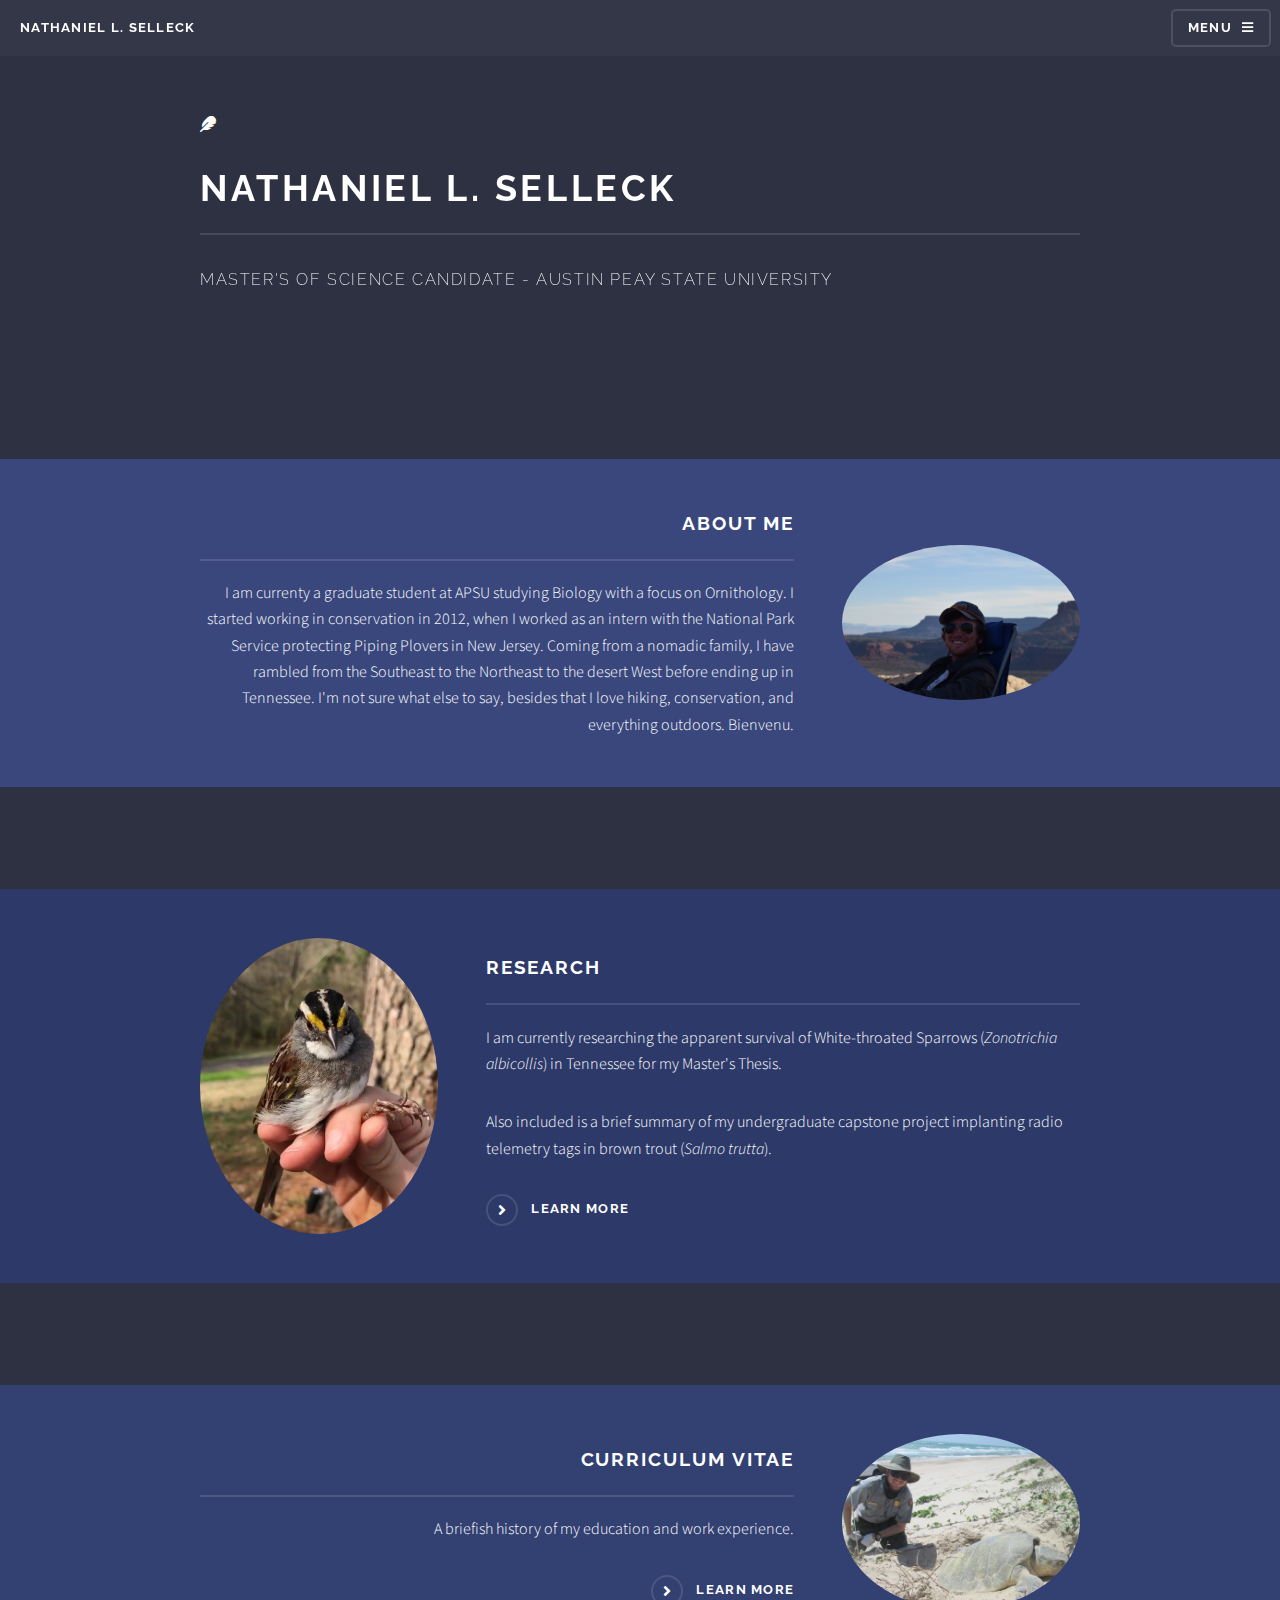
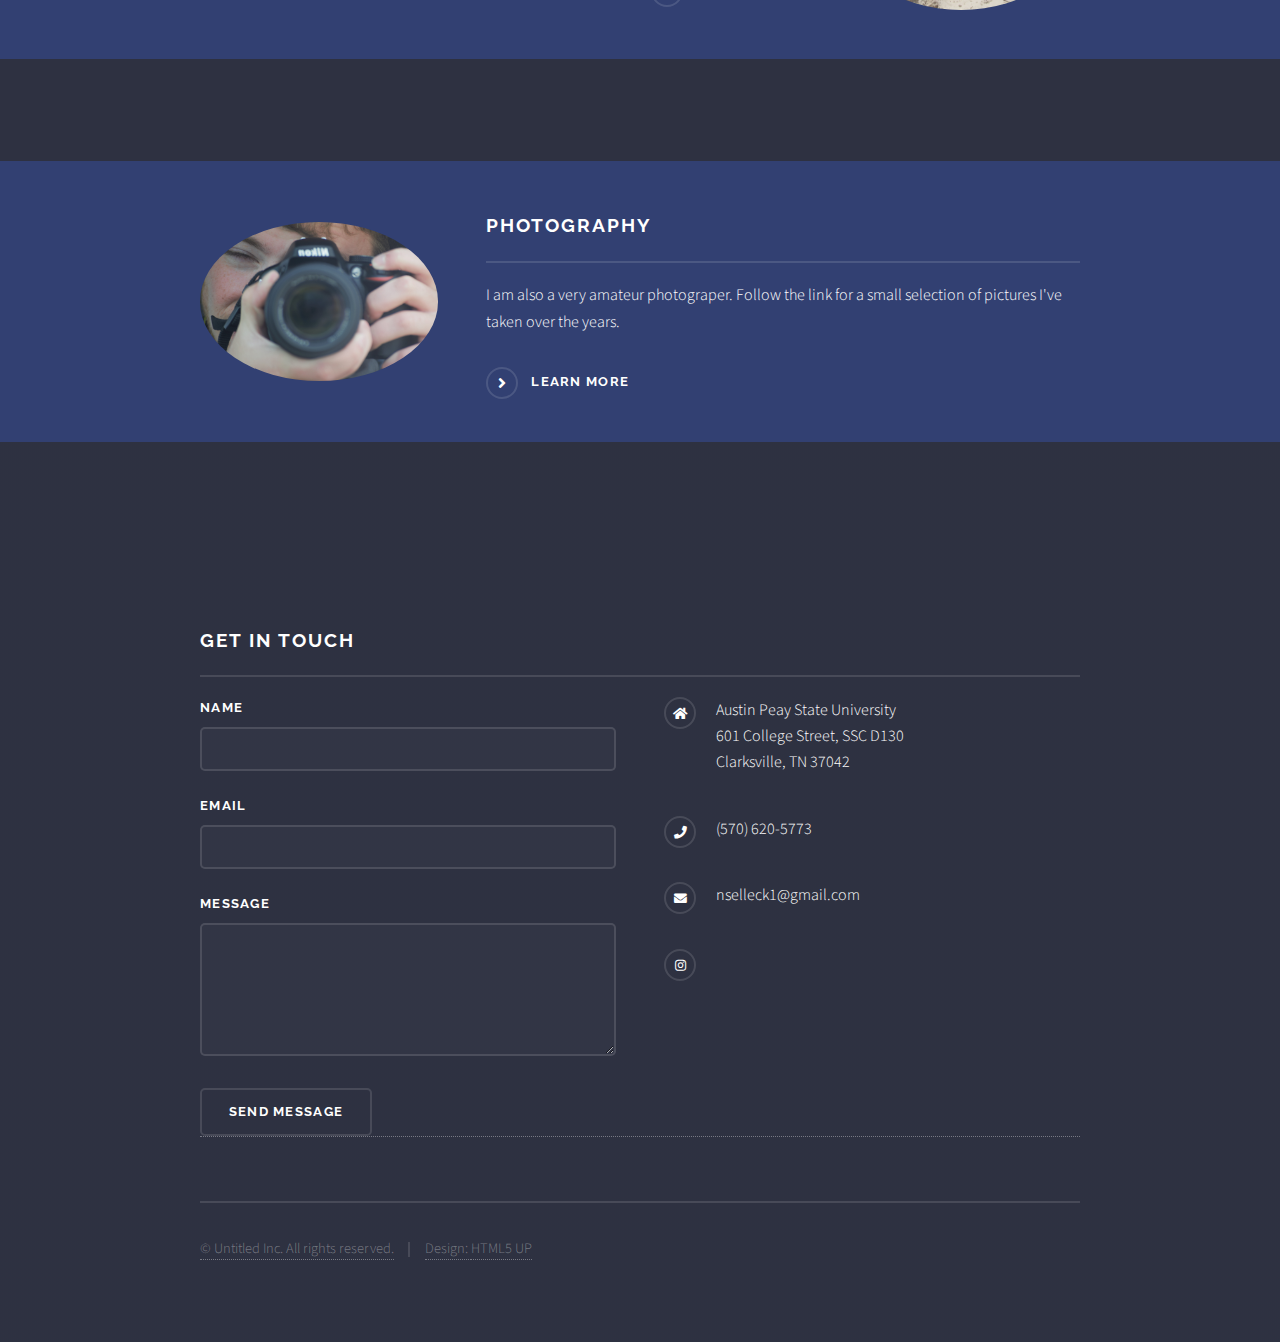
==== index.html @ f301fcc1 "Probably should have done this already." ====
<!DOCTYPE HTML>
<!--
	Solid State by HTML5 UP
	html5up.net | @ajlkn
	Free for personal and commercial use under the CCA 3.0 license (html5up.net/license)
-->
<html>
	<head>
		<title>Nate Selleck</title>
		<meta charset="utf-8" />
		<meta name="viewport" content="width=device-width, initial-scale=1, user-scalable=no" />
		<link rel="stylesheet" href="assets/css/main.css" />
		<noscript><link rel="stylesheet" href="assets/css/noscript.css" /></noscript>
	</head>
	<body class="is-preload">

		<!-- Page Wrapper -->
			<div id="page-wrapper">

				<!-- Header -->
					<header id="header">
						<h1>Nathaniel L. Selleck</h1>
						<nav>
							<a href="#menu">Menu</a>
						</nav>
					</header>

				<!-- Menu -->
					<nav id="menu">
						<div class="inner">
							<h2>Menu</h2>
							<ul class="links">
								<li><a href="index.html">Home</a></li>
								<li><a href="elements.html">Research</a></li>
								<li><a href="generic.html">Curriculum Vitae</a></li>
								<li><a href="lens.html">Photography</a></li>
								<li><a href="https://github.com/NSelleck">GitHub</a></li>
							</ul>
							<a href="#" class="close">Close</a>
						</div>
					</nav>

				<!-- Banner -->
					<section id="banner">
						<div class="inner">
							<div class="logo"><span class="fas fa-feather"></span></div>
							<h2>Nathaniel L. Selleck</h2>
							<p>Master's of Science Candidate - Austin Peay State University</p>
						</div>
					</section>

				<!-- Wrapper -->
					<section id="wrapper">

						<!-- One -->
							<section id="one" class="wrapper spotlight style1">
								<div class="inner">
									<a class="image"><img src="images/selfie.jpg" /></a>
									<div class="content">
										<h2 class="major">About Me</h2>
										<p>I am currenty a graduate student at APSU studying Biology with a focus on Ornithology. I started working in conservation in 2012, when I worked as an intern with the National Park Service protecting Piping Plovers in New Jersey. Coming from a nomadic family, I have rambled from the Southeast to the Northeast to the desert West before ending up in Tennessee. I'm not sure what else to say, besides that I love hiking, conservation, and everything outdoors. Bienvenu. </p>
										
									</div>
								</div>
							</section>

						<!-- Two -->
							<section id="two" class="wrapper alt spotlight style2">
								<div class="inner">
									<a class="image"><img src="images/sparrow.jpg" alt="" /></a>
									<div class="content">
										<h2 class="major">Research</h2>
										<p>I am currently researching the apparent survival of White-throated Sparrows (<i>Zonotrichia albicollis</i>) in Tennessee for my Master's Thesis.</p> 
										
										<p>Also included is a brief summary of my undergraduate capstone project implanting radio telemetry tags in brown trout (<i>Salmo trutta</i>).</p>
										<a href="elements.html" class="special" target="_blank">Learn more</a>
									</div>
								</div>
							</section>

						<!-- Three -->
							<section id="three" class="wrapper spotlight style3">
								<div class="inner">
									<a class="image"><img src="images/IMG_0005_copy.jpg" alt="" /></a>
									<div class="content">
										<h2 class="major">Curriculum Vitae</h2>
										<p>A briefish history of my education and work experience.</p>
										<a href="generic.html" class="special" target="_blank">Learn more</a>
									</div>
								</div>
							</section>

<!-- Four -->
							<section id="four" class="wrapper spotlight style3">
								<div class="inner">
									<a class="image"><img src="images/selfie2.jpg" alt="" /></a>
									<div class="content">
										<h2 class="major">Photography</h2>
										<p>I am also a very amateur photograper. Follow the link for a small selection of pictures I've taken over the years.</p>
										<a href="lens.html" class="special" target="_blank">Learn more</a>
									</div>
								</div>
							</section>
						
				<!-- Footer -->
					<section id="footer">
						<div class="inner">
							<h2 class="major">Get in touch</h2>
							<form method="post" action="https://formspree.io/f/mayvwvok">
								<div class="fields">
									<div class="field">
										<label for="name">Name</label>
										<input type="text" name="name" id="name" />
									</div>
									<div class="field">
										<label for="email">Email</label>
										<input type="email" name="email" id="email" />
									</div>
									<div class="field">
										<label for="message">Message</label>
										<textarea name="message" id="message" rows="4"></textarea>
									</div>
								</div>
								<ul class="actions">
									<li><input type="submit" value="Send Message" /></li>
								</ul>
							</form>
							<ul class="contact">
								<li class="icon solid fa-home">
									Austin Peay State University<br />
									601 College Street, SSC D130<br />
									Clarksville, TN 37042
								</li>
								<li class="icon solid fa-phone">(570) 620-5773</li>
								<li class="icon solid fa-envelope">nselleck1@gmail.com</a></li>
								<li class="icon brands fa-instagram"><a href="https://www.instagram.com/sellecktothemax/" target="_blank"><Instagram - @sellecktothemax</a></li>
							</ul>
							<ul class="copyright">
								<li>&copy; Untitled Inc. All rights reserved.</li><li>Design: <a href="http://html5up.net">HTML5 UP</a></li>
							</ul>
						</div>
					</section>

			</div>

		<!-- Scripts -->
			<script src="assets/js/jquery.min.js"></script>
			<script src="assets/js/jquery.scrollex.min.js"></script>
			<script src="assets/js/browser.min.js"></script>
			<script src="assets/js/breakpoints.min.js"></script>
			<script src="assets/js/util.js"></script>
			<script src="assets/js/main.js"></script>

	</body>
</html>
---- assets/css/main.css ----
@import url(fontawesome-all.min.css);
@import url("https://fonts.googleapis.com/css?family=Raleway:200,700|Source+Sans+Pro:300,600,300italic,600italic");

/*
	Solid State by HTML5 UP
	html5up.net | @ajlkn
	Free for personal and commercial use under the CCA 3.0 license (html5up.net/license)
*/

html, body, div, span, applet, object,
iframe, h1, h2, h3, h4, h5, h6, p, blockquote,
pre, a, abbr, acronym, address, big, cite,
code, del, dfn, em, img, ins, kbd, q, s, samp,
small, strike, strong, sub, sup, tt, var, b,
u, i, center, dl, dt, dd, ol, ul, li, fieldset,
form, label, legend, table, caption, tbody,
tfoot, thead, tr, th, td, article, aside,
canvas, details, embed, figure, figcaption,
footer, header, hgroup, menu, nav, output, ruby,
section, summary, time, mark, audio, video {
	margin: 0;
	padding: 0;
	border: 0;
	font-size: 100%;
	font: inherit;
	vertical-align: baseline;}

article, aside, details, figcaption, figure,
footer, header, hgroup, menu, nav, section {
	display: block;}

body {
	line-height: 1;
}

ol, ul {
	list-style: none;
}

blockquote, q {
	quotes: none;
}

	blockquote:before, blockquote:after, q:before, q:after {
		content: '';
		content: none;
	}

table {
	border-collapse: collapse;
	border-spacing: 0;
}

body {
	-webkit-text-size-adjust: none;
}

mark {
	background-color: transparent;
	color: inherit;
}

input::-moz-focus-inner {
	border: 0;
	padding: 0;
}

input, select, textarea {
	-moz-appearance: none;
	-webkit-appearance: none;
	-ms-appearance: none;
	appearance: none;
}

/* Basic */

	@-ms-viewport {
		width: device-width;
	}

	body {
		-ms-overflow-style: scrollbar;
	}

	@media screen and (max-width: 480px) {

		html, body {
			min-width: 320px;
		}

	}

	html {
		box-sizing: border-box;
	}

	*, *:before, *:after {
		box-sizing: inherit;
	}

	body {
		background-color: #2e3141;
		background-image: linear-gradient(to top, rgba(46, 49, 65, 0.8), rgba(46, 49, 65, 0.8)), url("../../images/ducks.jpg");
		background-size: auto,
 cover;
		background-attachment: fixed,
 fixed;
		background-position: center,
 center;
	}

		body.is-preload *, body.is-preload *:before, body.is-preload *:after {
			-moz-animation: none !important;
			-webkit-animation: none !important;
			-ms-animation: none !important;
			animation: none !important;
			-moz-transition: none !important;
			-webkit-transition: none !important;
			-ms-transition: none !important;
			transition: none !important;
		}

/* Type */

	body, input, select, textarea {
		color: #ffffff;
		font-family: "Source Sans Pro", Helvetica, sans-serif;
		font-size: 16.5pt;
		font-weight: 300;
		line-height: 1.65;
	}

		@media screen and (max-width: 1680px) {

			body, input, select, textarea {
				font-size: 13pt;
			}

		}

		@media screen and (max-width: 1280px) {

			body, input, select, textarea {
				font-size: 12pt;
			}

		}

		@media screen and (max-width: 980px) {

			body, input, select, textarea {
				font-size: 12pt;
			}

		}

		@media screen and (max-width: 736px) {

			body, input, select, textarea {
				font-size: 12pt;
			}

		}

		@media screen and (max-width: 480px) {

			body, input, select, textarea {
				font-size: 12pt;
			}

		}

	a {
		-moz-transition: color 0.2s ease-in-out, border-bottom-color 0.2s ease-in-out;
		-webkit-transition: color 0.2s ease-in-out, border-bottom-color 0.2s ease-in-out;
		-ms-transition: color 0.2s ease-in-out, border-bottom-color 0.2s ease-in-out;
		transition: color 0.2s ease-in-out, border-bottom-color 0.2s ease-in-out;
		border-bottom: dotted 1px rgba(255, 255, 255, 0.35);
		color: #ffffff;
		text-decoration: none;
	}

		a:hover {
			border-bottom-color: transparent;
			color: #ffffff !important;
		}

		a.special:not(.button) {
			text-decoration: none;
			border-bottom: 0;
			display: block;
			font-family: Raleway, Helvetica, sans-serif;
			font-size: 0.8em;
			font-weight: 700;
			letter-spacing: 0.1em;
			margin: 0 0 2em 0;
			text-transform: uppercase;
		}

			a.special:not(.button):before {
				-moz-osx-font-smoothing: grayscale;
				-webkit-font-smoothing: antialiased;
				display: inline-block;
				font-style: normal;
				font-variant: normal;
				text-rendering: auto;
				line-height: 1;
				text-transform: none !important;
				font-family: 'Font Awesome 5 Free';
				font-weight: 900;
			}

			a.special:not(.button):before {
				-moz-transition: background-color 0.2s ease-in-out;
				-webkit-transition: background-color 0.2s ease-in-out;
				-ms-transition: background-color 0.2s ease-in-out;
				transition: background-color 0.2s ease-in-out;
				border-radius: 100%;
				border: solid 2px rgba(255, 255, 255, 0.125);
				content: '\f105';
				display: inline-block;
				font-size: 1.25em;
				height: 2em;
				line-height: 1.75em;
				margin-right: 0.85em;
				text-align: center;
				text-indent: 0.15em;
				vertical-align: middle;
				width: 2em;
			}

			a.special:not(.button):hover:before {
				background-color: rgba(255, 255, 255, 0.025);
			}

			a.special:not(.button):active:before {
				background-color: rgba(255, 255, 255, 0.075);
			}

	strong, b {
		color: #ffffff;
		font-weight: 600;
	}

	em, i {
		font-style: italic;
	}

	p {
		margin: 0 0 2em 0;
	}

	h1, h2, h3, h4, h5, h6 {
		color: #ffffff;
		font-family: Raleway, Helvetica, sans-serif;
		font-weight: 700;
		letter-spacing: 0.1em;
		margin: 0 0 1em 0;
		text-transform: uppercase;
	}

		h1 a, h2 a, h3 a, h4 a, h5 a, h6 a {
			color: inherit;
			text-decoration: none;
			border-bottom: 0;
		}

		h1 span, h2 span, h3 span, h4 span, h5 span, h6 span {
			font-weight: 200;
		}

		h1.major, h2.major, h3.major, h4.major, h5.major, h6.major {
			padding-bottom: 1em;
			border-bottom: solid 2px rgba(255, 255, 255, 0.125);
		}

	h2 {
		font-size: 1.2em;
	}

	h3 {
		font-size: 0.9em;
	}

	h4 {
		font-size: 0.7em;
	}

	h5 {
		font-size: 0.7em;
	}

	h6 {
		font-size: 0.7em;
	}

	@media screen and (max-width: 736px) {

		h2 {
			font-size: 1em;
		}

		h3 {
			font-size: 0.8em;
		}

	}

	sub {
		font-size: 0.8em;
		position: relative;
		top: 0.5em;
	}

	sup {
		font-size: 0.8em;
		position: relative;
		top: -0.5em;
	}

	blockquote {
		border-left: solid 4px rgba(255, 255, 255, 0.125);
		font-style: italic;
		margin: 0 0 2em 0;
		padding: 0.5em 0 0.5em 2em;
	}

	code {
		background: rgba(255, 255, 255, 0.025);
		border-radius: 5px;
		border: solid 2px rgba(255, 255, 255, 0.125);
		font-family: "Courier New", monospace;
		font-size: 0.9em;
		margin: 0 0.25em;
		padding: 0.25em 0.65em;
	}

	pre {
		-webkit-overflow-scrolling: touch;
		font-family: "Courier New", monospace;
		font-size: 0.9em;
		margin: 0 0 2em 0;
	}

		pre code {
			display: block;
			line-height: 1.75em;
			padding: 1em 1.5em;
			overflow-x: auto;
		}

	hr {
		border: 0;
		border-bottom: solid 2px rgba(255, 255, 255, 0.125);
		margin: 2.5em 0;
	}

		hr.major {
			margin: 4em 0;
		}

	.align-left {
		text-align: left;
	}

	.align-center {
		text-align: center;
	}

	.align-right {
		text-align: right;
	}

/* Row */

	.row {
		display: flex;
		flex-wrap: wrap;
		box-sizing: border-box;
		align-items: stretch;
	}

		.row > * {
			box-sizing: border-box;
		}

		.row.gtr-uniform > * > :last-child {
			margin-bottom: 0;
		}

		.row.aln-left {
			justify-content: flex-start;
		}

		.row.aln-center {
			justify-content: center;
		}

		.row.aln-right {
			justify-content: flex-end;
		}

		.row.aln-top {
			align-items: flex-start;
		}

		.row.aln-middle {
			align-items: center;
		}

		.row.aln-bottom {
			align-items: flex-end;
		}

		.row > .imp {
			order: -1;
		}

		.row > .col-1 {
			width: 8.33333%;
		}

		.row > .off-1 {
			margin-left: 8.33333%;
		}

		.row > .col-2 {
			width: 16.66667%;
		}

		.row > .off-2 {
			margin-left: 16.66667%;
		}

		.row > .col-3 {
			width: 25%;
		}

		.row > .off-3 {
			margin-left: 25%;
		}

		.row > .col-4 {
			width: 33.33333%;
		}

		.row > .off-4 {
			margin-left: 33.33333%;
		}

		.row > .col-5 {
			width: 41.66667%;
		}

		.row > .off-5 {
			margin-left: 41.66667%;
		}

		.row > .col-6 {
			width: 50%;
		}

		.row > .off-6 {
			margin-left: 50%;
		}

		.row > .col-7 {
			width: 58.33333%;
		}

		.row > .off-7 {
			margin-left: 58.33333%;
		}

		.row > .col-8 {
			width: 66.66667%;
		}

		.row > .off-8 {
			margin-left: 66.66667%;
		}

		.row > .col-9 {
			width: 75%;
		}

		.row > .off-9 {
			margin-left: 75%;
		}

		.row > .col-10 {
			width: 83.33333%;
		}

		.row > .off-10 {
			margin-left: 83.33333%;
		}

		.row > .col-11 {
			width: 91.66667%;
		}

		.row > .off-11 {
			margin-left: 91.66667%;
		}

		.row > .col-12 {
			width: 100%;
		}

		.row > .off-12 {
			margin-left: 100%;
		}

		.row.gtr-0 {
			margin-top: 0;
			margin-left: 0em;
		}

			.row.gtr-0 > * {
				padding: 0 0 0 0em;
			}

			.row.gtr-0.gtr-uniform {
				margin-top: 0em;
			}

				.row.gtr-0.gtr-uniform > * {
					padding-top: 0em;
				}

		.row.gtr-25 {
			margin-top: 0;
			margin-left: -0.4375em;
		}

			.row.gtr-25 > * {
				padding: 0 0 0 0.4375em;
			}

			.row.gtr-25.gtr-uniform {
				margin-top: -0.4375em;
			}

				.row.gtr-25.gtr-uniform > * {
					padding-top: 0.4375em;
				}

		.row.gtr-50 {
			margin-top: 0;
			margin-left: -0.875em;
		}

			.row.gtr-50 > * {
				padding: 0 0 0 0.875em;
			}

			.row.gtr-50.gtr-uniform {
				margin-top: -0.875em;
			}

				.row.gtr-50.gtr-uniform > * {
					padding-top: 0.875em;
				}

		.row {
			margin-top: 0;
			margin-left: -1.75em;
		}

			.row > * {
				padding: 0 0 0 1.75em;
			}

			.row.gtr-uniform {
				margin-top: -1.75em;
			}

				.row.gtr-uniform > * {
					padding-top: 1.75em;
				}

		.row.gtr-150 {
			margin-top: 0;
			margin-left: -2.625em;
		}

			.row.gtr-150 > * {
				padding: 0 0 0 2.625em;
			}

			.row.gtr-150.gtr-uniform {
				margin-top: -2.625em;
			}

				.row.gtr-150.gtr-uniform > * {
					padding-top: 2.625em;
				}

		.row.gtr-200 {
			margin-top: 0;
			margin-left: -3.5em;
		}

			.row.gtr-200 > * {
				padding: 0 0 0 3.5em;
			}

			.row.gtr-200.gtr-uniform {
				margin-top: -3.5em;
			}

				.row.gtr-200.gtr-uniform > * {
					padding-top: 3.5em;
				}

		@media screen and (max-width: 1680px) {

			.row {
				display: flex;
				flex-wrap: wrap;
				box-sizing: border-box;
				align-items: stretch;
			}

				.row > * {
					box-sizing: border-box;
				}

				.row.gtr-uniform > * > :last-child {
					margin-bottom: 0;
				}

				.row.aln-left {
					justify-content: flex-start;
				}

				.row.aln-center {
					justify-content: center;
				}

				.row.aln-right {
					justify-content: flex-end;
				}

				.row.aln-top {
					align-items: flex-start;
				}

				.row.aln-middle {
					align-items: center;
				}

				.row.aln-bottom {
					align-items: flex-end;
				}

				.row > .imp-xlarge {
					order: -1;
				}

				.row > .col-1-xlarge {
					width: 8.33333%;
				}

				.row > .off-1-xlarge {
					margin-left: 8.33333%;
				}

				.row > .col-2-xlarge {
					width: 16.66667%;
				}

				.row > .off-2-xlarge {
					margin-left: 16.66667%;
				}

				.row > .col-3-xlarge {
					width: 25%;
				}

				.row > .off-3-xlarge {
					margin-left: 25%;
				}

				.row > .col-4-xlarge {
					width: 33.33333%;
				}

				.row > .off-4-xlarge {
					margin-left: 33.33333%;
				}

				.row > .col-5-xlarge {
					width: 41.66667%;
				}

				.row > .off-5-xlarge {
					margin-left: 41.66667%;
				}

				.row > .col-6-xlarge {
					width: 50%;
				}

				.row > .off-6-xlarge {
					margin-left: 50%;
				}

				.row > .col-7-xlarge {
					width: 58.33333%;
				}

				.row > .off-7-xlarge {
					margin-left: 58.33333%;
				}

				.row > .col-8-xlarge {
					width: 66.66667%;
				}

				.row > .off-8-xlarge {
					margin-left: 66.66667%;
				}

				.row > .col-9-xlarge {
					width: 75%;
				}

				.row > .off-9-xlarge {
					margin-left: 75%;
				}

				.row > .col-10-xlarge {
					width: 83.33333%;
				}

				.row > .off-10-xlarge {
					margin-left: 83.33333%;
				}

				.row > .col-11-xlarge {
					width: 91.66667%;
				}

				.row > .off-11-xlarge {
					margin-left: 91.66667%;
				}

				.row > .col-12-xlarge {
					width: 100%;
				}

				.row > .off-12-xlarge {
					margin-left: 100%;
				}

				.row.gtr-0 {
					margin-top: 0;
					margin-left: 0em;
				}

					.row.gtr-0 > * {
						padding: 0 0 0 0em;
					}

					.row.gtr-0.gtr-uniform {
						margin-top: 0em;
					}

						.row.gtr-0.gtr-uniform > * {
							padding-top: 0em;
						}

				.row.gtr-25 {
					margin-top: 0;
					margin-left: -0.4375em;
				}

					.row.gtr-25 > * {
						padding: 0 0 0 0.4375em;
					}

					.row.gtr-25.gtr-uniform {
						margin-top: -0.4375em;
					}

						.row.gtr-25.gtr-uniform > * {
							padding-top: 0.4375em;
						}

				.row.gtr-50 {
					margin-top: 0;
					margin-left: -0.875em;
				}

					.row.gtr-50 > * {
						padding: 0 0 0 0.875em;
					}

					.row.gtr-50.gtr-uniform {
						margin-top: -0.875em;
					}

						.row.gtr-50.gtr-uniform > * {
							padding-top: 0.875em;
						}

				.row {
					margin-top: 0;
					margin-left: -1.75em;
				}

					.row > * {
						padding: 0 0 0 1.75em;
					}

					.row.gtr-uniform {
						margin-top: -1.75em;
					}

						.row.gtr-uniform > * {
							padding-top: 1.75em;
						}

				.row.gtr-150 {
					margin-top: 0;
					margin-left: -2.625em;
				}

					.row.gtr-150 > * {
						padding: 0 0 0 2.625em;
					}

					.row.gtr-150.gtr-uniform {
						margin-top: -2.625em;
					}

						.row.gtr-150.gtr-uniform > * {
							padding-top: 2.625em;
						}

				.row.gtr-200 {
					margin-top: 0;
					margin-left: -3.5em;
				}

					.row.gtr-200 > * {
						padding: 0 0 0 3.5em;
					}

					.row.gtr-200.gtr-uniform {
						margin-top: -3.5em;
					}

						.row.gtr-200.gtr-uniform > * {
							padding-top: 3.5em;
						}

		}

		@media screen and (max-width: 1280px) {

			.row {
				display: flex;
				flex-wrap: wrap;
				box-sizing: border-box;
				align-items: stretch;
			}

				.row > * {
					box-sizing: border-box;
				}

				.row.gtr-uniform > * > :last-child {
					margin-bottom: 0;
				}

				.row.aln-left {
					justify-content: flex-start;
				}

				.row.aln-center {
					justify-content: center;
				}

				.row.aln-right {
					justify-content: flex-end;
				}

				.row.aln-top {
					align-items: flex-start;
				}

				.row.aln-middle {
					align-items: center;
				}

				.row.aln-bottom {
					align-items: flex-end;
				}

				.row > .imp-large {
					order: -1;
				}

				.row > .col-1-large {
					width: 8.33333%;
				}

				.row > .off-1-large {
					margin-left: 8.33333%;
				}

				.row > .col-2-large {
					width: 16.66667%;
				}

				.row > .off-2-large {
					margin-left: 16.66667%;
				}

				.row > .col-3-large {
					width: 25%;
				}

				.row > .off-3-large {
					margin-left: 25%;
				}

				.row > .col-4-large {
					width: 33.33333%;
				}

				.row > .off-4-large {
					margin-left: 33.33333%;
				}

				.row > .col-5-large {
					width: 41.66667%;
				}

				.row > .off-5-large {
					margin-left: 41.66667%;
				}

				.row > .col-6-large {
					width: 50%;
				}

				.row > .off-6-large {
					margin-left: 50%;
				}

				.row > .col-7-large {
					width: 58.33333%;
				}

				.row > .off-7-large {
					margin-left: 58.33333%;
				}

				.row > .col-8-large {
					width: 66.66667%;
				}

				.row > .off-8-large {
					margin-left: 66.66667%;
				}

				.row > .col-9-large {
					width: 75%;
				}

				.row > .off-9-large {
					margin-left: 75%;
				}

				.row > .col-10-large {
					width: 83.33333%;
				}

				.row > .off-10-large {
					margin-left: 83.33333%;
				}

				.row > .col-11-large {
					width: 91.66667%;
				}

				.row > .off-11-large {
					margin-left: 91.66667%;
				}

				.row > .col-12-large {
					width: 100%;
				}

				.row > .off-12-large {
					margin-left: 100%;
				}

				.row.gtr-0 {
					margin-top: 0;
					margin-left: 0em;
				}

					.row.gtr-0 > * {
						padding: 0 0 0 0em;
					}

					.row.gtr-0.gtr-uniform {
						margin-top: 0em;
					}

						.row.gtr-0.gtr-uniform > * {
							padding-top: 0em;
						}

				.row.gtr-25 {
					margin-top: 0;
					margin-left: -0.4375em;
				}

					.row.gtr-25 > * {
						padding: 0 0 0 0.4375em;
					}

					.row.gtr-25.gtr-uniform {
						margin-top: -0.4375em;
					}

						.row.gtr-25.gtr-uniform > * {
							padding-top: 0.4375em;
						}

				.row.gtr-50 {
					margin-top: 0;
					margin-left: -0.875em;
				}

					.row.gtr-50 > * {
						padding: 0 0 0 0.875em;
					}

					.row.gtr-50.gtr-uniform {
						margin-top: -0.875em;
					}

						.row.gtr-50.gtr-uniform > * {
							padding-top: 0.875em;
						}

				.row {
					margin-top: 0;
					margin-left: -1.75em;
				}

					.row > * {
						padding: 0 0 0 1.75em;
					}

					.row.gtr-uniform {
						margin-top: -1.75em;
					}

						.row.gtr-uniform > * {
							padding-top: 1.75em;
						}

				.row.gtr-150 {
					margin-top: 0;
					margin-left: -2.625em;
				}

					.row.gtr-150 > * {
						padding: 0 0 0 2.625em;
					}

					.row.gtr-150.gtr-uniform {
						margin-top: -2.625em;
					}

						.row.gtr-150.gtr-uniform > * {
							padding-top: 2.625em;
						}

				.row.gtr-200 {
					margin-top: 0;
					margin-left: -3.5em;
				}

					.row.gtr-200 > * {
						padding: 0 0 0 3.5em;
					}

					.row.gtr-200.gtr-uniform {
						margin-top: -3.5em;
					}

						.row.gtr-200.gtr-uniform > * {
							padding-top: 3.5em;
						}

		}

		@media screen and (max-width: 980px) {

			.row {
				display: flex;
				flex-wrap: wrap;
				box-sizing: border-box;
				align-items: stretch;
			}

				.row > * {
					box-sizing: border-box;
				}

				.row.gtr-uniform > * > :last-child {
					margin-bottom: 0;
				}

				.row.aln-left {
					justify-content: flex-start;
				}

				.row.aln-center {
					justify-content: center;
				}

				.row.aln-right {
					justify-content: flex-end;
				}

				.row.aln-top {
					align-items: flex-start;
				}

				.row.aln-middle {
					align-items: center;
				}

				.row.aln-bottom {
					align-items: flex-end;
				}

				.row > .imp-medium {
					order: -1;
				}

				.row > .col-1-medium {
					width: 8.33333%;
				}

				.row > .off-1-medium {
					margin-left: 8.33333%;
				}

				.row > .col-2-medium {
					width: 16.66667%;
				}

				.row > .off-2-medium {
					margin-left: 16.66667%;
				}

				.row > .col-3-medium {
					width: 25%;
				}

				.row > .off-3-medium {
					margin-left: 25%;
				}

				.row > .col-4-medium {
					width: 33.33333%;
				}

				.row > .off-4-medium {
					margin-left: 33.33333%;
				}

				.row > .col-5-medium {
					width: 41.66667%;
				}

				.row > .off-5-medium {
					margin-left: 41.66667%;
				}

				.row > .col-6-medium {
					width: 50%;
				}

				.row > .off-6-medium {
					margin-left: 50%;
				}

				.row > .col-7-medium {
					width: 58.33333%;
				}

				.row > .off-7-medium {
					margin-left: 58.33333%;
				}

				.row > .col-8-medium {
					width: 66.66667%;
				}

				.row > .off-8-medium {
					margin-left: 66.66667%;
				}

				.row > .col-9-medium {
					width: 75%;
				}

				.row > .off-9-medium {
					margin-left: 75%;
				}

				.row > .col-10-medium {
					width: 83.33333%;
				}

				.row > .off-10-medium {
					margin-left: 83.33333%;
				}

				.row > .col-11-medium {
					width: 91.66667%;
				}

				.row > .off-11-medium {
					margin-left: 91.66667%;
				}

				.row > .col-12-medium {
					width: 100%;
				}

				.row > .off-12-medium {
					margin-left: 100%;
				}

				.row.gtr-0 {
					margin-top: 0;
					margin-left: 0em;
				}

					.row.gtr-0 > * {
						padding: 0 0 0 0em;
					}

					.row.gtr-0.gtr-uniform {
						margin-top: 0em;
					}

						.row.gtr-0.gtr-uniform > * {
							padding-top: 0em;
						}

				.row.gtr-25 {
					margin-top: 0;
					margin-left: -0.4375em;
				}

					.row.gtr-25 > * {
						padding: 0 0 0 0.4375em;
					}

					.row.gtr-25.gtr-uniform {
						margin-top: -0.4375em;
					}

						.row.gtr-25.gtr-uniform > * {
							padding-top: 0.4375em;
						}

				.row.gtr-50 {
					margin-top: 0;
					margin-left: -0.875em;
				}

					.row.gtr-50 > * {
						padding: 0 0 0 0.875em;
					}

					.row.gtr-50.gtr-uniform {
						margin-top: -0.875em;
					}

						.row.gtr-50.gtr-uniform > * {
							padding-top: 0.875em;
						}

				.row {
					margin-top: 0;
					margin-left: -1.75em;
				}

					.row > * {
						padding: 0 0 0 1.75em;
					}

					.row.gtr-uniform {
						margin-top: -1.75em;
					}

						.row.gtr-uniform > * {
							padding-top: 1.75em;
						}

				.row.gtr-150 {
					margin-top: 0;
					margin-left: -2.625em;
				}

					.row.gtr-150 > * {
						padding: 0 0 0 2.625em;
					}

					.row.gtr-150.gtr-uniform {
						margin-top: -2.625em;
					}

						.row.gtr-150.gtr-uniform > * {
							padding-top: 2.625em;
						}

				.row.gtr-200 {
					margin-top: 0;
					margin-left: -3.5em;
				}

					.row.gtr-200 > * {
						padding: 0 0 0 3.5em;
					}

					.row.gtr-200.gtr-uniform {
						margin-top: -3.5em;
					}

						.row.gtr-200.gtr-uniform > * {
							padding-top: 3.5em;
						}

		}

		@media screen and (max-width: 736px) {

			.row {
				display: flex;
				flex-wrap: wrap;
				box-sizing: border-box;
				align-items: stretch;
			}

				.row > * {
					box-sizing: border-box;
				}

				.row.gtr-uniform > * > :last-child {
					margin-bottom: 0;
				}

				.row.aln-left {
					justify-content: flex-start;
				}

				.row.aln-center {
					justify-content: center;
				}

				.row.aln-right {
					justify-content: flex-end;
				}

				.row.aln-top {
					align-items: flex-start;
				}

				.row.aln-middle {
					align-items: center;
				}

				.row.aln-bottom {
					align-items: flex-end;
				}

				.row > .imp-small {
					order: -1;
				}

				.row > .col-1-small {
					width: 8.33333%;
				}

				.row > .off-1-small {
					margin-left: 8.33333%;
				}

				.row > .col-2-small {
					width: 16.66667%;
				}

				.row > .off-2-small {
					margin-left: 16.66667%;
				}

				.row > .col-3-small {
					width: 25%;
				}

				.row > .off-3-small {
					margin-left: 25%;
				}

				.row > .col-4-small {
					width: 33.33333%;
				}

				.row > .off-4-small {
					margin-left: 33.33333%;
				}

				.row > .col-5-small {
					width: 41.66667%;
				}

				.row > .off-5-small {
					margin-left: 41.66667%;
				}

				.row > .col-6-small {
					width: 50%;
				}

				.row > .off-6-small {
					margin-left: 50%;
				}

				.row > .col-7-small {
					width: 58.33333%;
				}

				.row > .off-7-small {
					margin-left: 58.33333%;
				}

				.row > .col-8-small {
					width: 66.66667%;
				}

				.row > .off-8-small {
					margin-left: 66.66667%;
				}

				.row > .col-9-small {
					width: 75%;
				}

				.row > .off-9-small {
					margin-left: 75%;
				}

				.row > .col-10-small {
					width: 83.33333%;
				}

				.row > .off-10-small {
					margin-left: 83.33333%;
				}

				.row > .col-11-small {
					width: 91.66667%;
				}

				.row > .off-11-small {
					margin-left: 91.66667%;
				}

				.row > .col-12-small {
					width: 100%;
				}

				.row > .off-12-small {
					margin-left: 100%;
				}

				.row.gtr-0 {
					margin-top: 0;
					margin-left: 0em;
				}

					.row.gtr-0 > * {
						padding: 0 0 0 0em;
					}

					.row.gtr-0.gtr-uniform {
						margin-top: 0em;
					}

						.row.gtr-0.gtr-uniform > * {
							padding-top: 0em;
						}

				.row.gtr-25 {
					margin-top: 0;
					margin-left: -0.3125em;
				}

					.row.gtr-25 > * {
						padding: 0 0 0 0.3125em;
					}

					.row.gtr-25.gtr-uniform {
						margin-top: -0.3125em;
					}

						.row.gtr-25.gtr-uniform > * {
							padding-top: 0.3125em;
						}

				.row.gtr-50 {
					margin-top: 0;
					margin-left: -0.625em;
				}

					.row.gtr-50 > * {
						padding: 0 0 0 0.625em;
					}

					.row.gtr-50.gtr-uniform {
						margin-top: -0.625em;
					}

						.row.gtr-50.gtr-uniform > * {
							padding-top: 0.625em;
						}

				.row {
					margin-top: 0;
					margin-left: -1.25em;
				}

					.row > * {
						padding: 0 0 0 1.25em;
					}

					.row.gtr-uniform {
						margin-top: -1.25em;
					}

						.row.gtr-uniform > * {
							padding-top: 1.25em;
						}

				.row.gtr-150 {
					margin-top: 0;
					margin-left: -1.875em;
				}

					.row.gtr-150 > * {
						padding: 0 0 0 1.875em;
					}

					.row.gtr-150.gtr-uniform {
						margin-top: -1.875em;
					}

						.row.gtr-150.gtr-uniform > * {
							padding-top: 1.875em;
						}

				.row.gtr-200 {
					margin-top: 0;
					margin-left: -2.5em;
				}

					.row.gtr-200 > * {
						padding: 0 0 0 2.5em;
					}

					.row.gtr-200.gtr-uniform {
						margin-top: -2.5em;
					}

						.row.gtr-200.gtr-uniform > * {
							padding-top: 2.5em;
						}

		}

		@media screen and (max-width: 480px) {

			.row {
				display: flex;
				flex-wrap: wrap;
				box-sizing: border-box;
				align-items: stretch;
			}

				.row > * {
					box-sizing: border-box;
				}

				.row.gtr-uniform > * > :last-child {
					margin-bottom: 0;
				}

				.row.aln-left {
					justify-content: flex-start;
				}

				.row.aln-center {
					justify-content: center;
				}

				.row.aln-right {
					justify-content: flex-end;
				}

				.row.aln-top {
					align-items: flex-start;
				}

				.row.aln-middle {
					align-items: center;
				}

				.row.aln-bottom {
					align-items: flex-end;
				}

				.row > .imp-xsmall {
					order: -1;
				}

				.row > .col-1-xsmall {
					width: 8.33333%;
				}

				.row > .off-1-xsmall {
					margin-left: 8.33333%;
				}

				.row > .col-2-xsmall {
					width: 16.66667%;
				}

				.row > .off-2-xsmall {
					margin-left: 16.66667%;
				}

				.row > .col-3-xsmall {
					width: 25%;
				}

				.row > .off-3-xsmall {
					margin-left: 25%;
				}

				.row > .col-4-xsmall {
					width: 33.33333%;
				}

				.row > .off-4-xsmall {
					margin-left: 33.33333%;
				}

				.row > .col-5-xsmall {
					width: 41.66667%;
				}

				.row > .off-5-xsmall {
					margin-left: 41.66667%;
				}

				.row > .col-6-xsmall {
					width: 50%;
				}

				.row > .off-6-xsmall {
					margin-left: 50%;
				}

				.row > .col-7-xsmall {
					width: 58.33333%;
				}

				.row > .off-7-xsmall {
					margin-left: 58.33333%;
				}

				.row > .col-8-xsmall {
					width: 66.66667%;
				}

				.row > .off-8-xsmall {
					margin-left: 66.66667%;
				}

				.row > .col-9-xsmall {
					width: 75%;
				}

				.row > .off-9-xsmall {
					margin-left: 75%;
				}

				.row > .col-10-xsmall {
					width: 83.33333%;
				}

				.row > .off-10-xsmall {
					margin-left: 83.33333%;
				}

				.row > .col-11-xsmall {
					width: 91.66667%;
				}

				.row > .off-11-xsmall {
					margin-left: 91.66667%;
				}

				.row > .col-12-xsmall {
					width: 100%;
				}

				.row > .off-12-xsmall {
					margin-left: 100%;
				}

				.row.gtr-0 {
					margin-top: 0;
					margin-left: 0em;
				}

					.row.gtr-0 > * {
						padding: 0 0 0 0em;
					}

					.row.gtr-0.gtr-uniform {
						margin-top: 0em;
					}

						.row.gtr-0.gtr-uniform > * {
							padding-top: 0em;
						}

				.row.gtr-25 {
					margin-top: 0;
					margin-left: -0.3125em;
				}

					.row.gtr-25 > * {
						padding: 0 0 0 0.3125em;
					}

					.row.gtr-25.gtr-uniform {
						margin-top: -0.3125em;
					}

						.row.gtr-25.gtr-uniform > * {
							padding-top: 0.3125em;
						}

				.row.gtr-50 {
					margin-top: 0;
					margin-left: -0.625em;
				}

					.row.gtr-50 > * {
						padding: 0 0 0 0.625em;
					}

					.row.gtr-50.gtr-uniform {
						margin-top: -0.625em;
					}

						.row.gtr-50.gtr-uniform > * {
							padding-top: 0.625em;
						}

				.row {
					margin-top: 0;
					margin-left: -1.25em;
				}

					.row > * {
						padding: 0 0 0 1.25em;
					}

					.row.gtr-uniform {
						margin-top: -1.25em;
					}

						.row.gtr-uniform > * {
							padding-top: 1.25em;
						}

				.row.gtr-150 {
					margin-top: 0;
					margin-left: -1.875em;
				}

					.row.gtr-150 > * {
						padding: 0 0 0 1.875em;
					}

					.row.gtr-150.gtr-uniform {
						margin-top: -1.875em;
					}

						.row.gtr-150.gtr-uniform > * {
							padding-top: 1.875em;
						}

				.row.gtr-200 {
					margin-top: 0;
					margin-left: -2.5em;
				}

					.row.gtr-200 > * {
						padding: 0 0 0 2.5em;
					}

					.row.gtr-200.gtr-uniform {
						margin-top: -2.5em;
					}

						.row.gtr-200.gtr-uniform > * {
							padding-top: 2.5em;
						}

		}

		@media screen and (max-width: 360px) {

			.row {
				display: flex;
				flex-wrap: wrap;
				box-sizing: border-box;
				align-items: stretch;
			}

				.row > * {
					box-sizing: border-box;
				}

				.row.gtr-uniform > * > :last-child {
					margin-bottom: 0;
				}

				.row.aln-left {
					justify-content: flex-start;
				}

				.row.aln-center {
					justify-content: center;
				}

				.row.aln-right {
					justify-content: flex-end;
				}

				.row.aln-top {
					align-items: flex-start;
				}

				.row.aln-middle {
					align-items: center;
				}

				.row.aln-bottom {
					align-items: flex-end;
				}

				.row > .imp-xxsmall {
					order: -1;
				}

				.row > .col-1-xxsmall {
					width: 8.33333%;
				}

				.row > .off-1-xxsmall {
					margin-left: 8.33333%;
				}

				.row > .col-2-xxsmall {
					width: 16.66667%;
				}

				.row > .off-2-xxsmall {
					margin-left: 16.66667%;
				}

				.row > .col-3-xxsmall {
					width: 25%;
				}

				.row > .off-3-xxsmall {
					margin-left: 25%;
				}

				.row > .col-4-xxsmall {
					width: 33.33333%;
				}

				.row > .off-4-xxsmall {
					margin-left: 33.33333%;
				}

				.row > .col-5-xxsmall {
					width: 41.66667%;
				}

				.row > .off-5-xxsmall {
					margin-left: 41.66667%;
				}

				.row > .col-6-xxsmall {
					width: 50%;
				}

				.row > .off-6-xxsmall {
					margin-left: 50%;
				}

				.row > .col-7-xxsmall {
					width: 58.33333%;
				}

				.row > .off-7-xxsmall {
					margin-left: 58.33333%;
				}

				.row > .col-8-xxsmall {
					width: 66.66667%;
				}

				.row > .off-8-xxsmall {
					margin-left: 66.66667%;
				}

				.row > .col-9-xxsmall {
					width: 75%;
				}

				.row > .off-9-xxsmall {
					margin-left: 75%;
				}

				.row > .col-10-xxsmall {
					width: 83.33333%;
				}

				.row > .off-10-xxsmall {
					margin-left: 83.33333%;
				}

				.row > .col-11-xxsmall {
					width: 91.66667%;
				}

				.row > .off-11-xxsmall {
					margin-left: 91.66667%;
				}

				.row > .col-12-xxsmall {
					width: 100%;
				}

				.row > .off-12-xxsmall {
					margin-left: 100%;
				}

				.row.gtr-0 {
					margin-top: 0;
					margin-left: 0em;
				}

					.row.gtr-0 > * {
						padding: 0 0 0 0em;
					}

					.row.gtr-0.gtr-uniform {
						margin-top: 0em;
					}

						.row.gtr-0.gtr-uniform > * {
							padding-top: 0em;
						}

				.row.gtr-25 {
					margin-top: 0;
					margin-left: -0.3125em;
				}

					.row.gtr-25 > * {
						padding: 0 0 0 0.3125em;
					}

					.row.gtr-25.gtr-uniform {
						margin-top: -0.3125em;
					}

						.row.gtr-25.gtr-uniform > * {
							padding-top: 0.3125em;
						}

				.row.gtr-50 {
					margin-top: 0;
					margin-left: -0.625em;
				}

					.row.gtr-50 > * {
						padding: 0 0 0 0.625em;
					}

					.row.gtr-50.gtr-uniform {
						margin-top: -0.625em;
					}

						.row.gtr-50.gtr-uniform > * {
							padding-top: 0.625em;
						}

				.row {
					margin-top: 0;
					margin-left: -1.25em;
				}

					.row > * {
						padding: 0 0 0 1.25em;
					}

					.row.gtr-uniform {
						margin-top: -1.25em;
					}

						.row.gtr-uniform > * {
							padding-top: 1.25em;
						}

				.row.gtr-150 {
					margin-top: 0;
					margin-left: -1.875em;
				}

					.row.gtr-150 > * {
						padding: 0 0 0 1.875em;
					}

					.row.gtr-150.gtr-uniform {
						margin-top: -1.875em;
					}

						.row.gtr-150.gtr-uniform > * {
							padding-top: 1.875em;
						}

				.row.gtr-200 {
					margin-top: 0;
					margin-left: -2.5em;
				}

					.row.gtr-200 > * {
						padding: 0 0 0 2.5em;
					}

					.row.gtr-200.gtr-uniform {
						margin-top: -2.5em;
					}

						.row.gtr-200.gtr-uniform > * {
							padding-top: 2.5em;
						}

		}

/* Section/Article */

	section.special, article.special {
		text-align: center;
	}

/* Form */

	form {
		margin: 0 0 2em 0;
	}

		form > :last-child {
			margin-bottom: 0;
		}

		form > .fields {
			display: -moz-flex;
			display: -webkit-flex;
			display: -ms-flex;
			display: flex;
			-moz-flex-wrap: wrap;
			-webkit-flex-wrap: wrap;
			-ms-flex-wrap: wrap;
			flex-wrap: wrap;
			width: calc(100% + 3em);
			margin: -1.5em 0 2em -1.5em;
		}

			form > .fields > .field {
				-moz-flex-grow: 0;
				-webkit-flex-grow: 0;
				-ms-flex-grow: 0;
				flex-grow: 0;
				-moz-flex-shrink: 0;
				-webkit-flex-shrink: 0;
				-ms-flex-shrink: 0;
				flex-shrink: 0;
				padding: 1.5em 0 0 1.5em;
				width: calc(100% - 1.5em);
			}

				form > .fields > .field.half {
					width: calc(50% - 0.75em);
				}

				form > .fields > .field.third {
					width: calc(100%/3 - 0.5em);
				}

				form > .fields > .field.quarter {
					width: calc(25% - 0.375em);
				}

		@media screen and (max-width: 480px) {

			form > .fields {
				width: calc(100% + 3em);
				margin: -1.5em 0 2em -1.5em;
			}

				form > .fields > .field {
					padding: 1.5em 0 0 1.5em;
					width: calc(100% - 1.5em);
				}

					form > .fields > .field.half {
						width: calc(100% - 1.5em);
					}

					form > .fields > .field.third {
						width: calc(100% - 1.5em);
					}

					form > .fields > .field.quarter {
						width: calc(100% - 1.5em);
					}

		}

	label {
		color: #ffffff;
		display: block;
		font-family: Raleway, Helvetica, sans-serif;
		font-size: 0.8em;
		font-weight: 700;
		letter-spacing: 0.1em;
		margin: 0 0 0.7em 0;
		text-transform: uppercase;
	}

	input[type="text"],
	input[type="password"],
	input[type="email"],
	input[type="tel"],
	select,
	textarea {
		-moz-appearance: none;
		-webkit-appearance: none;
		-ms-appearance: none;
		appearance: none;
		background: rgba(255, 255, 255, 0.025);
		border-radius: 5px;
		border: none;
		border: solid 2px rgba(255, 255, 255, 0.125);
		color: inherit;
		display: block;
		outline: 0;
		padding: 0 1em;
		text-decoration: none;
		width: 100%;
	}

		input[type="text"]:invalid,
		input[type="password"]:invalid,
		input[type="email"]:invalid,
		input[type="tel"]:invalid,
		select:invalid,
		textarea:invalid {
			box-shadow: none;
		}

		input[type="text"]:focus,
		input[type="password"]:focus,
		input[type="email"]:focus,
		input[type="tel"]:focus,
		select:focus,
		textarea:focus {
			border-color: #5b6ba6;
		}

	select {
		background-image: url("data:image/svg+xml;charset=utf8,%3Csvg xmlns='http://www.w3.org/2000/svg' width='40' height='40' preserveAspectRatio='none' viewBox='0 0 40 40'%3E%3Cpath d='M9.4,12.3l10.4,10.4l10.4-10.4c0.2-0.2,0.5-0.4,0.9-0.4c0.3,0,0.6,0.1,0.9,0.4l3.3,3.3c0.2,0.2,0.4,0.5,0.4,0.9 c0,0.4-0.1,0.6-0.4,0.9L20.7,31.9c-0.2,0.2-0.5,0.4-0.9,0.4c-0.3,0-0.6-0.1-0.9-0.4L4.3,17.3c-0.2-0.2-0.4-0.5-0.4-0.9 c0-0.4,0.1-0.6,0.4-0.9l3.3-3.3c0.2-0.2,0.5-0.4,0.9-0.4S9.1,12.1,9.4,12.3z' fill='rgba(255, 255, 255, 0.125)' /%3E%3C/svg%3E");
		background-size: 1.25rem;
		background-repeat: no-repeat;
		background-position: calc(100% - 1rem) center;
		height: 2.75em;
		padding-right: 2.75em;
		text-overflow: ellipsis;
	}

		select option {
			color: #ffffff;
			background: #2e3141;
		}

		select:focus::-ms-value {
			background-color: transparent;
		}

		select::-ms-expand {
			display: none;
		}

	input[type="text"],
	input[type="password"],
	input[type="email"],
	select {
		height: 2.75em;
	}

	textarea {
		padding: 0.75em 1em;
	}

	input[type="checkbox"],
	input[type="radio"] {
		-moz-appearance: none;
		-webkit-appearance: none;
		-ms-appearance: none;
		appearance: none;
		display: block;
		float: left;
		margin-right: -2em;
		opacity: 0;
		width: 1em;
		z-index: -1;
	}

		input[type="checkbox"] + label,
		input[type="radio"] + label {
			text-decoration: none;
			color: #ffffff;
			cursor: pointer;
			display: inline-block;
			font-size: 1em;
			font-family: "Source Sans Pro", Helvetica, sans-serif;
			text-transform: none;
			letter-spacing: 0;
			font-weight: 300;
			padding-left: 2.4em;
			padding-right: 0.75em;
			position: relative;
		}

			input[type="checkbox"] + label:before,
			input[type="radio"] + label:before {
				-moz-osx-font-smoothing: grayscale;
				-webkit-font-smoothing: antialiased;
				display: inline-block;
				font-style: normal;
				font-variant: normal;
				text-rendering: auto;
				line-height: 1;
				text-transform: none !important;
				font-family: 'Font Awesome 5 Free';
				font-weight: 900;
			}

			input[type="checkbox"] + label:before,
			input[type="radio"] + label:before {
				background: rgba(255, 255, 255, 0.025);
				border-radius: 5px;
				border: solid 2px rgba(255, 255, 255, 0.125);
				content: '';
				display: inline-block;
				font-size: 0.8em;
				height: 2.0625em;
				left: 0;
				line-height: 2.0625em;
				position: absolute;
				text-align: center;
				top: 0;
				width: 2.0625em;
			}

		input[type="checkbox"]:checked + label:before,
		input[type="radio"]:checked + label:before {
			background: #ffffff;
			border-color: #ffffff;
			content: '\f00c';
			color: #2e3141;
		}

		input[type="checkbox"]:focus + label:before,
		input[type="radio"]:focus + label:before {
			border-color: #4c5c96;
		}

	input[type="checkbox"] + label:before {
		border-radius: 5px;
	}

	input[type="radio"] + label:before {
		border-radius: 100%;
	}

	::-webkit-input-placeholder {
		color: rgba(255, 255, 255, 0.35) !important;
		opacity: 1.0;
	}

	:-moz-placeholder {
		color: rgba(255, 255, 255, 0.35) !important;
		opacity: 1.0;
	}

	::-moz-placeholder {
		color: rgba(255, 255, 255, 0.35) !important;
		opacity: 1.0;
	}

	:-ms-input-placeholder {
		color: rgba(255, 255, 255, 0.35) !important;
		opacity: 1.0;
	}

/* Box */

	.box {
		border-radius: 5px;
		border: solid 2px rgba(255, 255, 255, 0.125);
		margin-bottom: 2em;
		padding: 1.5em;
	}

		.box > :last-child,
		.box > :last-child > :last-child,
		.box > :last-child > :last-child > :last-child {
			margin-bottom: 0;
		}

		.box.alt {
			border: 0;
			border-radius: 0;
			padding: 0;
		}

/* Icon */

	.icon {
		text-decoration: none;
		border-bottom: none;
		position: relative;
	}

		.icon:before {
			-moz-osx-font-smoothing: grayscale;
			-webkit-font-smoothing: antialiased;
			display: inline-block;
			font-style: normal;
			font-variant: normal;
			text-rendering: auto;
			line-height: 1;
			text-transform: none !important;
			font-family: 'Font Awesome 5 Free';
			font-weight: 400;
		}

		.icon > .label {
			display: none;
		}

		.icon:before {
			line-height: inherit;
		}

		.icon.solid:before {
			font-weight: 900;
		}

		.icon.brands:before {
			font-family: 'Font Awesome 5 Brands';
		}

/* Image */

	.image {
		border-radius: 5px;
		border: 0;
		display: inline-block;
		position: relative;
	}

		.image img {
			border-radius: 5px;
			display: block;
		}

		.image.left, .image.right {
			max-width: 35%;
		}

			.image.left img, .image.right img {
				width: 100%;
			}

		.image.left {
			float: left;
			padding: 0 1.5em 1em 0;
			top: 0.25em;
		}

		.image.right {
			float: right;
			padding: 0 0 1em 1.5em;
			top: 0.25em;
		}

		.image.fit {
			display: block;
			margin: 0 0 2em 0;
			width: 100%;
		}

			.image.fit img {
				width: 100%;
			}

		.image.main {
			display: block;
			margin: 0 0 3em 0;
			width: 100%;
		}

			.image.main img {
				width: 100%;
			}

/* List */

	ol {
		list-style: decimal;
		margin: 0 0 2em 0;
		padding-left: 1.25em;
	}

		ol li {
			padding-left: 0.25em;
		}

	ul {
		list-style: disc;
		margin: 0 0 2em 0;
		padding-left: 1em;
	}

		ul li {
			padding-left: 0.5em;
		}

		ul.alt {
			list-style: none;
			padding-left: 0;
		}

			ul.alt li {
				border-top: solid 1px rgba(255, 255, 255, 0.125);
				padding: 0.5em 0;
			}

				ul.alt li:first-child {
					border-top: 0;
					padding-top: 0;
				}

	dl {
		margin: 0 0 2em 0;
	}

		dl dt {
			display: block;
			font-weight: 600;
			margin: 0 0 1em 0;
		}

		dl dd {
			margin-left: 2em;
		}

/* Actions */

	ul.actions {
		display: -moz-flex;
		display: -webkit-flex;
		display: -ms-flex;
		display: flex;
		cursor: default;
		list-style: none;
		margin-left: -1em;
		padding-left: 0;
	}

		ul.actions li {
			padding: 0 0 0 1em;
			vertical-align: middle;
		}

		ul.actions.special {
			-moz-justify-content: center;
			-webkit-justify-content: center;
			-ms-justify-content: center;
			justify-content: center;
			width: 100%;
			margin-left: 0;
		}

			ul.actions.special li:first-child {
				padding-left: 0;
			}

		ul.actions.stacked {
			-moz-flex-direction: column;
			-webkit-flex-direction: column;
			-ms-flex-direction: column;
			flex-direction: column;
			margin-left: 0;
		}

			ul.actions.stacked li {
				padding: 1.3em 0 0 0;
			}

				ul.actions.stacked li:first-child {
					padding-top: 0;
				}

		ul.actions.fit {
			width: calc(100% + 1em);
		}

			ul.actions.fit li {
				-moz-flex-grow: 1;
				-webkit-flex-grow: 1;
				-ms-flex-grow: 1;
				flex-grow: 1;
				-moz-flex-shrink: 1;
				-webkit-flex-shrink: 1;
				-ms-flex-shrink: 1;
				flex-shrink: 1;
				width: 100%;
			}

				ul.actions.fit li > * {
					width: 100%;
				}

			ul.actions.fit.stacked {
				width: 100%;
			}

		@media screen and (max-width: 480px) {

			ul.actions:not(.fixed) {
				-moz-flex-direction: column;
				-webkit-flex-direction: column;
				-ms-flex-direction: column;
				flex-direction: column;
				margin-left: 0;
				width: 100% !important;
			}

				ul.actions:not(.fixed) li {
					-moz-flex-grow: 1;
					-webkit-flex-grow: 1;
					-ms-flex-grow: 1;
					flex-grow: 1;
					-moz-flex-shrink: 1;
					-webkit-flex-shrink: 1;
					-ms-flex-shrink: 1;
					flex-shrink: 1;
					padding: 1em 0 0 0;
					text-align: center;
					width: 100%;
				}

					ul.actions:not(.fixed) li > * {
						width: 100%;
					}

					ul.actions:not(.fixed) li:first-child {
						padding-top: 0;
					}

					ul.actions:not(.fixed) li input[type="submit"],
					ul.actions:not(.fixed) li input[type="reset"],
					ul.actions:not(.fixed) li input[type="button"],
					ul.actions:not(.fixed) li button,
					ul.actions:not(.fixed) li .button {
						width: 100%;
					}

						ul.actions:not(.fixed) li input[type="submit"].icon:before,
						ul.actions:not(.fixed) li input[type="reset"].icon:before,
						ul.actions:not(.fixed) li input[type="button"].icon:before,
						ul.actions:not(.fixed) li button.icon:before,
						ul.actions:not(.fixed) li .button.icon:before {
							margin-left: -0.5rem;
						}

		}

/* Icons */

	ul.icons {
		cursor: default;
		list-style: none;
		padding-left: 0;
	}

		ul.icons li {
			display: inline-block;
			padding: 0 1em 0 0;
		}

			ul.icons li:last-child {
				padding-right: 0;
			}

			ul.icons li .icon:before {
				font-size: 1.25em;
			}

/* Contact */

	ul.contact {
		list-style: none;
		padding: 0;
	}

		ul.contact li {
			text-decoration: none;
			margin: 2.5em 0 0 0;
			padding: 0 0 0 3.25em;
			position: relative;
		}

			ul.contact li:before {
				-moz-osx-font-smoothing: grayscale;
				-webkit-font-smoothing: antialiased;
				display: inline-block;
				font-style: normal;
				font-variant: normal;
				text-rendering: auto;
				line-height: 1;
				text-transform: none !important;
				font-family: 'Font Awesome 5 Free';
				font-weight: 400;
			}

			ul.contact li:before {
				border-radius: 100%;
				border: solid 2px rgba(255, 255, 255, 0.125);
				display: inline-block;
				font-size: 0.8em;
				height: 2.5em;
				left: 0;
				line-height: 2.35em;
				position: absolute;
				text-align: center;
				top: 0;
				width: 2.5em;
			}

			ul.contact li:first-child {
				margin-top: 0;
			}

		@media screen and (max-width: 736px) {

			ul.contact li {
				margin: 1.5em 0 0 0;
			}

		}

/* Pagination */

	ul.pagination {
		cursor: default;
		list-style: none;
		padding-left: 0;
	}

		ul.pagination li {
			display: inline-block;
			padding-left: 0;
			vertical-align: middle;
		}

			ul.pagination li > .page {
				-moz-transition: background-color 0.2s ease-in-out, color 0.2s ease-in-out;
				-webkit-transition: background-color 0.2s ease-in-out, color 0.2s ease-in-out;
				-ms-transition: background-color 0.2s ease-in-out, color 0.2s ease-in-out;
				transition: background-color 0.2s ease-in-out, color 0.2s ease-in-out;
				border-bottom: 0;
				border-radius: 5px;
				display: inline-block;
				height: 1.5em;
				line-height: 1.5em;
				margin: 0 0.125em;
				min-width: 1.5em;
				padding: 0 0.5em;
				text-align: center;
			}

				ul.pagination li > .page:hover {
					background-color: rgba(255, 255, 255, 0.025);
				}

				ul.pagination li > .page.active {
					background-color: #4c5c96;
				}

			ul.pagination li:first-child {
				padding-right: 0.75em;
			}

			ul.pagination li:last-child {
				padding-left: 0.75em;
			}

		@media screen and (max-width: 480px) {

			ul.pagination li:nth-child(n+2):nth-last-child(n+2) {
				display: none;
			}

			ul.pagination li .button {
				width: 100%;
			}

			ul.pagination li:first-child {
				width: calc(50% - 2px);
				text-align: left;
				padding-right: 0.325em;
			}

			ul.pagination li:last-child {
				width: calc(50% - 2px);
				text-align: right;
				padding-left: 0.325em;
			}

		}

/* Table */

	.table-wrapper {
		-webkit-overflow-scrolling: touch;
		overflow-x: auto;
	}

	table {
		margin: 0 0 2em 0;
		width: 100%;
	}

		table tbody tr {
			border: solid 1px rgba(255, 255, 255, 0.125);
			border-left: 0;
			border-right: 0;
		}

			table tbody tr:nth-child(2n + 1) {
				background-color: rgba(255, 255, 255, 0.025);
			}

		table td {
			padding: 0.75em 0.75em;
		}

		table th {
			color: #ffffff;
			font-size: 0.9em;
			font-weight: 600;
			padding: 0 0.75em 0.75em 0.75em;
			text-align: left;
		}

		table thead {
			border-bottom: solid 2px rgba(255, 255, 255, 0.125);
		}

		table tfoot {
			border-top: solid 2px rgba(255, 255, 255, 0.125);
		}

		table.alt {
			border-collapse: separate;
		}

			table.alt tbody tr td {
				border: solid 1px rgba(255, 255, 255, 0.125);
				border-left-width: 0;
				border-top-width: 0;
			}

				table.alt tbody tr td:first-child {
					border-left-width: 1px;
				}

			table.alt tbody tr:first-child td {
				border-top-width: 1px;
			}

			table.alt thead {
				border-bottom: 0;
			}

			table.alt tfoot {
				border-top: 0;
			}

/* Button */

	input[type="submit"],
	input[type="reset"],
	input[type="button"],
	button,
	.button {
		-moz-appearance: none;
		-webkit-appearance: none;
		-ms-appearance: none;
		appearance: none;
		-moz-transition: background-color 0.2s ease-in-out;
		-webkit-transition: background-color 0.2s ease-in-out;
		-ms-transition: background-color 0.2s ease-in-out;
		transition: background-color 0.2s ease-in-out;
		background-color: transparent;
		border-radius: 5px;
		border: 0;
		box-shadow: inset 0 0 0 2px rgba(255, 255, 255, 0.125);
		color: #ffffff !important;
		cursor: pointer;
		display: inline-block;
		font-family: Raleway, Helvetica, sans-serif;
		font-size: 0.8em;
		font-weight: 700;
		height: 3.75em;
		letter-spacing: 0.1em;
		line-height: 3.75em;
		padding: 0 2.25em;
		text-align: center;
		text-decoration: none;
		text-transform: uppercase;
		white-space: nowrap;
	}

		input[type="submit"]:hover,
		input[type="reset"]:hover,
		input[type="button"]:hover,
		button:hover,
		.button:hover {
			background-color: rgba(255, 255, 255, 0.025);
		}

		input[type="submit"]:active,
		input[type="reset"]:active,
		input[type="button"]:active,
		button:active,
		.button:active {
			background-color: rgba(255, 255, 255, 0.075);
		}

		input[type="submit"].icon:before,
		input[type="reset"].icon:before,
		input[type="button"].icon:before,
		button.icon:before,
		.button.icon:before {
			margin-right: 0.5em;
			color: rgba(255, 255, 255, 0.35);
		}

		input[type="submit"].primary,
		input[type="reset"].primary,
		input[type="button"].primary,
		button.primary,
		.button.primary {
			background-color: #4c5c96;
			box-shadow: none;
		}

			input[type="submit"].primary:hover,
			input[type="reset"].primary:hover,
			input[type="button"].primary:hover,
			button.primary:hover,
			.button.primary:hover {
				background-color: #53639e;
			}

			input[type="submit"].primary:active,
			input[type="reset"].primary:active,
			input[type="button"].primary:active,
			button.primary:active,
			.button.primary:active {
				background-color: #45558d;
			}

			input[type="submit"].primary.icon:before,
			input[type="reset"].primary.icon:before,
			input[type="button"].primary.icon:before,
			button.primary.icon:before,
			.button.primary.icon:before {
				color: #7985b0;
			}

		input[type="submit"].fit,
		input[type="reset"].fit,
		input[type="button"].fit,
		button.fit,
		.button.fit {
			width: 100%;
		}

		input[type="submit"].small,
		input[type="reset"].small,
		input[type="button"].small,
		button.small,
		.button.small {
			font-size: 0.6em;
		}

		input[type="submit"].large,
		input[type="reset"].large,
		input[type="button"].large,
		button.large,
		.button.large {
			font-size: 1em;
		}

		input[type="submit"].disabled, input[type="submit"]:disabled,
		input[type="reset"].disabled,
		input[type="reset"]:disabled,
		input[type="button"].disabled,
		input[type="button"]:disabled,
		button.disabled,
		button:disabled,
		.button.disabled,
		.button:disabled {
			opacity: 0.25;
		}

		@media screen and (max-width: 480px) {

			input[type="submit"],
			input[type="reset"],
			input[type="button"],
			button,
			.button {
				padding: 0;
			}

		}

/* Features */

	.features {
		display: -moz-flex;
		display: -webkit-flex;
		display: -ms-flex;
		display: flex;
		-moz-flex-wrap: wrap;
		-webkit-flex-wrap: wrap;
		-ms-flex-wrap: wrap;
		flex-wrap: wrap;
		margin: 0 0 2em 0;
	}

		.features article {
			padding: 1.75em 1.75em 0.1em 1.75em ;
			background-color: #353849;
			border-radius: 5px;
			margin: 1.5em 3em 1.5em 0;
			width: calc(50% - 1.5em);
		}

			.features article:nth-child(2n) {
				margin-right: 0;
			}

			.features article .image {
				border-radius: 5px 5px 0 0;
				display: block;
				margin-bottom: 1.75em;
				margin-left: -1.75em;
				margin-top: -1.75em;
				position: relative;
				width: calc(100% + 3.5em);
			}

				.features article .image img {
					border-radius: 5px 5px 0 0;
					width: 100%;
				}

		@media screen and (max-width: 980px) {

			.features article {
				margin: 1em 2em 1em 0;
				width: calc(50% - 1em);
			}

		}

		@media screen and (max-width: 736px) {

			.features article {
				padding: 1.5em 1.5em 0.1em 1.5em ;
				margin: 0.875em 1.75em 0.875em 0;
				width: calc(50% - 0.875em - 1px);
			}

				.features article .image {
					margin-bottom: 1.5em;
					margin-left: -1.5em;
					margin-top: -1.5em;
					width: calc(100% + 3em);
				}

		}

		@media screen and (max-width: 480px) {

			.features {
				display: block;
			}

				.features article {
					width: 100%;
					margin: 0 0 2em 0 !important;
				}

		}

/* Header */

	#header {
		-moz-transition: background-color 0.2s ease-in-out;
		-webkit-transition: background-color 0.2s ease-in-out;
		-ms-transition: background-color 0.2s ease-in-out;
		transition: background-color 0.2s ease-in-out;
		background-color: rgba(53, 56, 73, 0.95);
		height: 3.5em;
		left: 0;
		line-height: 3.5em;
		padding: 0 1.25em;
		position: fixed;
		top: 0;
		width: 100%;
		z-index: 10000;
	}

		#header h1 {
			-moz-transition: opacity 0.2s ease-in-out, visibility 0.2s;
			-webkit-transition: opacity 0.2s ease-in-out, visibility 0.2s;
			-ms-transition: opacity 0.2s ease-in-out, visibility 0.2s;
			transition: opacity 0.2s ease-in-out, visibility 0.2s;
			border-bottom: 0;
			font-size: 0.8em;
			margin-bottom: 0;
			opacity: 1;
			visibility: visible;
		}

			#header h1 a {
				border: 0;
			}

		#header nav {
			font-family: Raleway, Helvetica, sans-serif;
			font-size: 0.8em;
			font-weight: 700;
			height: 3em;
			letter-spacing: 0.1em;
			line-height: 3em;
			position: absolute;
			right: 0.7em;
			text-transform: uppercase;
			top: 0.7em;
		}

			#header nav a {
				border: 0;
				display: inline-block;
				padding: 0 1em;
			}

				#header nav a:before {
					float: right;
					margin-left: 0.75em;
				}

				#header nav a[href="#menu"] {
					text-decoration: none;
					-moz-transition: background-color 0.2s ease-in-out;
					-webkit-transition: background-color 0.2s ease-in-out;
					-ms-transition: background-color 0.2s ease-in-out;
					transition: background-color 0.2s ease-in-out;
					border-radius: 5px;
					box-shadow: inset 0 0 0 2px rgba(255, 255, 255, 0.125);
					padding: 0 1.35em;
				}

					#header nav a[href="#menu"]:before {
						-moz-osx-font-smoothing: grayscale;
						-webkit-font-smoothing: antialiased;
						display: inline-block;
						font-style: normal;
						font-variant: normal;
						text-rendering: auto;
						line-height: 1;
						text-transform: none !important;
						font-family: 'Font Awesome 5 Free';
						font-weight: 900;
					}

					#header nav a[href="#menu"]:before {
						content: '\f0c9';
						line-height: inherit;
					}

					#header nav a[href="#menu"]:hover {
						background-color: rgba(255, 255, 255, 0.025);
					}

					#header nav a[href="#menu"]:active {
						background-color: rgba(255, 255, 255, 0.075);
					}

		#header.alt {
			background-color: transparent;
		}

			#header.alt h1 {
				opacity: 0;
				visibility: hidden;
			}

		@media screen and (max-width: 736px) {

			#header {
				height: 2.75em;
				line-height: 2.75em;
			}

				#header nav {
					top: 0;
					right: 0;
					height: inherit;
					line-height: inherit;
				}

					#header nav a {
						height: inherit;
						line-height: inherit;
					}

						#header nav a[href="#menu"] {
							box-shadow: none;
							padding: 0 1em;
							border-radius: 0;
						}

							#header nav a[href="#menu"]:hover, #header nav a[href="#menu"]:active {
								background-color: inherit;
							}

		}

		@media screen and (max-width: 480px) {

			#header nav a[href="#menu"] {
				width: 4em;
				white-space: nowrap;
				text-indent: 4em;
				position: relative;
			}

				#header nav a[href="#menu"]:before {
					width: inherit;
					position: absolute;
					top: 0;
					left: 0;
					text-indent: 0;
					text-align: right;
					margin-left: 0;
					padding-right: 1.25em;
				}

		}

/* Menu */

	#page-wrapper {
		-moz-transition: -moz-filter 0.25s ease;
		-webkit-transition: -webkit-filter 0.25s ease;
		-ms-transition: -ms-filter 0.25s ease;
		transition: filter 0.25s ease;
	}

	#menu {
		-moz-align-items: center;
		-webkit-align-items: center;
		-ms-align-items: center;
		align-items: center;
		display: -moz-flex;
		display: -webkit-flex;
		display: -ms-flex;
		display: flex;
		-moz-justify-content: center;
		-webkit-justify-content: center;
		-ms-justify-content: center;
		justify-content: center;
		pointer-events: none;
		-moz-transition: opacity 0.35s ease, visibility 0.35s;
		-webkit-transition: opacity 0.35s ease, visibility 0.35s;
		-ms-transition: opacity 0.35s ease, visibility 0.35s;
		transition: opacity 0.35s ease, visibility 0.35s;
		-moz-user-select: none;
		-webkit-user-select: none;
		-ms-user-select: none;
		user-select: none;
		-webkit-tap-highlight-color: rgba(0, 0, 0, 0);
		background: rgba(46, 49, 65, 0.8);
		cursor: default;
		height: 100%;
		left: 0;
		opacity: 0;
		position: fixed;
		text-align: center;
		top: 0;
		visibility: hidden;
		width: 100%;
	}

		#menu .inner {
			padding: 2.5em 1.5em 0.5em 1.5em ;
			-moz-transform: translateY(0.5em);
			-webkit-transform: translateY(0.5em);
			-ms-transform: translateY(0.5em);
			transform: translateY(0.5em);
			-moz-transition: opacity 0.35s ease, -moz-transform 0.35s ease;
			-webkit-transition: opacity 0.35s ease, -webkit-transform 0.35s ease;
			-ms-transition: opacity 0.35s ease, -ms-transform 0.35s ease;
			transition: opacity 0.35s ease, transform 0.35s ease;
			-webkit-overflow-scrolling: touch;
			background: #4c5c96;
			border-radius: 5px;
			display: block;
			max-width: 100%;
			opacity: 0;
			position: relative;
			width: 18em;
		}

		#menu h2 {
			border-bottom: solid 2px rgba(255, 255, 255, 0.125);
			padding-bottom: 1em;
		}

		#menu .close {
			background-image: url("images/close.svg");
			background-position: 75% 25%;
			background-repeat: no-repeat;
			background-size: 2em 2em;
			border: 0;
			content: '';
			display: block;
			height: 4em;
			overflow: hidden;
			position: absolute;
			right: 0;
			text-align: center;
			text-indent: 4em;
			top: 0;
			width: 4em;
		}

		#menu .links {
			list-style: none;
			margin-bottom: 1.5em;
			padding: 0;
		}

			#menu .links li {
				padding: 0;
			}

				#menu .links li a {
					border-radius: 5px;
					border: 0;
					display: block;
					font-family: Raleway, Helvetica, sans-serif;
					font-size: 0.8em;
					font-weight: 200;
					letter-spacing: 0.1em;
					line-height: 1.85em;
					padding: 0.75em 0;
					text-transform: uppercase;
				}

					#menu .links li a:hover {
						background: #45558d;
					}

		@media screen and (max-width: 736px) {

			#menu .inner {
				max-height: 100%;
				overflow-y: auto;
				overflow-x: hidden;
			}

				#menu .inner .close {
					background-size: 1.5em 1.5em;
				}

		}

	body.is-menu-visible #page-wrapper {
		-moz-filter: blur(1.5px);
		-webkit-filter: blur(1.5px);
		-ms-filter: blur(1.5px);
		filter: blur(1.5px);
	}

	body.is-menu-visible #menu {
		pointer-events: auto;
		opacity: 1;
		visibility: visible;
	}

		body.is-menu-visible #menu .inner {
			-moz-transform: translateY(0);
			-webkit-transform: translateY(0);
			-ms-transform: translateY(0);
			transform: translateY(0);
			opacity: 1;
		}

/* Banner */

	#banner {
		padding: 10em 0 4.75em 0 ;
	}

		#banner .inner {
			margin: 0 auto;
			width: 55em;
		}

		#banner .logo {
			-moz-transition: opacity 2s ease, -moz-transform 1s ease;
			-webkit-transition: opacity 2s ease, -webkit-transform 1s ease;
			-ms-transition: opacity 2s ease, -ms-transform 1s ease;
			transition: opacity 2s ease, transform 1s ease;
			-moz-transform: translateY(0);
			-webkit-transform: translateY(0);
			-ms-transform: translateY(0);
			transform: translateY(0);
			opacity: 1;
			margin: 0 0 1.3em 0;
		}

			#banner .logo .icon {
				border-radius: 100%;
				border: solid 2px rgba(255, 255, 255, 0.125);
				cursor: default;
				display: inline-block;
				font-size: 2em;
				height: 2.25em;
				line-height: 2.25em;
				text-align: center;
				width: 2.25em;
			}

		#banner h2 {
			-moz-transition: opacity 0.5s ease, -moz-transform 0.5s ease, -moz-filter 0.25s ease;
			-webkit-transition: opacity 0.5s ease, -webkit-transform 0.5s ease, -webkit-filter 0.25s ease;
			-ms-transition: opacity 0.5s ease, -ms-transform 0.5s ease, -ms-filter 0.25s ease;
			transition: opacity 0.5s ease, transform 0.5s ease, filter 0.25s ease;
			-moz-transform: translateX(0);
			-webkit-transform: translateX(0);
			-ms-transform: translateX(0);
			transform: translateX(0);
			-moz-transition-delay: 0.65s;
			-webkit-transition-delay: 0.65s;
			-ms-transition-delay: 0.65s;
			transition-delay: 0.65s;
			-moz-filter: blur(0);
			-webkit-filter: blur(0);
			-ms-filter: blur(0);
			filter: blur(0);
			opacity: 1;
			border-bottom: solid 2px rgba(255, 255, 255, 0.125);
			font-size: 2.25em;
			margin-bottom: 0.8em;
			padding-bottom: 0.4em;
		}

		#banner p {
			-moz-transition: opacity 0.5s ease, -moz-transform 0.5s ease, -moz-filter 0.25s ease;
			-webkit-transition: opacity 0.5s ease, -webkit-transform 0.5s ease, -webkit-filter 0.25s ease;
			-ms-transition: opacity 0.5s ease, -ms-transform 0.5s ease, -ms-filter 0.25s ease;
			transition: opacity 0.5s ease, transform 0.5s ease, filter 0.25s ease;
			-moz-transform: translateX(0);
			-webkit-transform: translateX(0);
			-ms-transform: translateX(0);
			transform: translateX(0);
			-moz-transition-delay: 0.8s;
			-webkit-transition-delay: 0.8s;
			-ms-transition-delay: 0.8s;
			transition-delay: 0.8s;
			-moz-filter: blur(0);
			-webkit-filter: blur(0);
			-ms-filter: blur(0);
			filter: blur(0);
			opacity: 1;
			font-family: Raleway, Helvetica, sans-serif;
			font-size: 1em;
			font-weight: 200;
			letter-spacing: 0.1em;
			line-height: 2;
			text-transform: uppercase;
		}

		@media screen and (max-width: 1280px) {

			#banner {
				padding: 7em 0 8.25em 0 ;
				background-color: #2e3141;
				background-image: linear-gradient(to top, rgba(46, 49, 65, 0.8), rgba(46, 49, 65, 0.8)), url("../../images/ducks.jpg");
				background-size: auto,
 cover;
				background-position: center,
 center;
				margin-bottom: -6.5em;
			}

		}

		@media screen and (max-width: 980px) {

			#banner {
				padding: 12em 3em 12.375em 3em ;
				margin-bottom: -4.75em;
			}

				#banner .inner {
					width: 100%;
				}

		}

		@media screen and (max-width: 736px) {

			#banner {
				padding: 5em 2em 4.25em 2em ;
				margin-bottom: -2.5em;
			}

				#banner .logo {
					margin: 0 0 1em 0;
				}

					#banner .logo .icon {
						font-size: 1.5em;
					}

				#banner h2 {
					font-size: 1.5em;
				}

				#banner p {
					font-size: 0.8em;
				}

		}

		body.is-preload #banner .logo {
			-moz-transform: translateY(0.5em);
			-webkit-transform: translateY(0.5em);
			-ms-transform: translateY(0.5em);
			transform: translateY(0.5em);
			opacity: 0;
		}

		body.is-preload #banner h2 {
			opacity: 0;
			-moz-transform: translateX(0.25em);
			-webkit-transform: translateX(0.25em);
			-ms-transform: translateX(0.25em);
			transform: translateX(0.25em);
			-moz-filter: blur(2px);
			-webkit-filter: blur(2px);
			-ms-filter: blur(2px);
			filter: blur(2px);
		}

		body.is-preload #banner p {
			opacity: 0;
			-moz-transform: translateX(0.5em);
			-webkit-transform: translateX(0.5em);
			-ms-transform: translateX(0.5em);
			transform: translateX(0.5em);
			-moz-filter: blur(2px);
			-webkit-filter: blur(2px);
			-ms-filter: blur(2px);
			filter: blur(2px);
		}

/* Wrapper */

	#wrapper > header {
		padding: 11em 0 2.25em 0 ;
	}

		#wrapper > header .inner {
			margin: 0 auto;
			width: 55em;
		}

		#wrapper > header h2 {
			border-bottom: solid 2px rgba(255, 255, 255, 0.125);
			font-size: 2em;
			margin-bottom: 0.8em;
			padding-bottom: 0.4em;
		}

		#wrapper > header p {
			font-family: Raleway, Helvetica, sans-serif;
			font-size: 1em;
			font-weight: 200;
			letter-spacing: 0.1em;
			line-height: 2;
			text-transform: uppercase;
		}

	@media screen and (max-width: 1280px) {

		#wrapper > header {
			padding: 9em 0 6.25em 0 ;
			background-color: #2e3141;
			background-image: linear-gradient(to top, rgba(46, 49, 65, 0.8), rgba(46, 49, 65, 0.8)), url("../../images/ducks.jpg");
			background-size: auto,
 cover;
			background-position: center,
 0% 30%;
			margin-bottom: -6.5em;
		}

	}

	@media screen and (max-width: 980px) {

		#wrapper > header {
			padding: 11em 3em 7.375em 3em ;
			background-size: auto,
 cover;
			background-position: center,
 0% 0%;
			margin-bottom: -4.75em;
		}

			#wrapper > header .inner {
				width: 100%;
			}

	}

	@media screen and (max-width: 736px) {

		#wrapper > header {
			padding: 6.5em 2em 3em 2em ;
			background-size: auto,
 125%;
			margin-bottom: -2.5em;
		}

			#wrapper > header h2 {
				font-size: 1.25em;
			}

			#wrapper > header p {
				font-size: 0.8em;
			}

	}

	.wrapper {
		background-color: #2d3a69;
		margin: 6.5em 0;
		position: relative;
	}

		.wrapper:before, .wrapper:after {
			background-image: url();
		}

		.wrapper:before {
			box-shadow: inset 0 -1px 0 0 #2d3a69, 0 1px 0 0 #2d3a69;
		}

		.wrapper:after {
			box-shadow: inset 0 -1px 0 0 #2d3a69, 0 1px 0 0 #2d3a69;
		}

		.wrapper:before, .wrapper:after {
			background-repeat: no-repeat;
			background-size: 100% 100%;
			content: '';
			display: block;
			height: 6.5em;
			position: absolute;
			width: 100%;
		}

		.wrapper:before {
			left: 0;
			top: -6.5em;
		}

		.wrapper:after {
			-moz-transform: scaleY(-1);
			-webkit-transform: scaleY(-1);
			-ms-transform: scaleY(-1);
			transform: scaleY(-1);
			bottom: -6.5em;
			left: 0;
		}

		.wrapper.alt:before {
			-moz-transform: scaleX(-1);
			-webkit-transform: scaleX(-1);
			-ms-transform: scaleX(-1);
			transform: scaleX(-1);
		}

		.wrapper.alt:after {
			-moz-transform: scaleY(-1) scaleX(-1);
			-webkit-transform: scaleY(-1) scaleX(-1);
			-ms-transform: scaleY(-1) scaleX(-1);
			transform: scaleY(-1) scaleX(-1);
		}

		.wrapper .inner {
			padding: 3em 0 1em 0 ;
			margin: 0 auto;
			width: 55em;
		}

		.wrapper.style2 {
			background-color: #b1d3aa;
		}

			.wrapper.style2:before, .wrapper.style2:after {
				background-image: url("data:image/svg+xml;charset=utf8,%3Csvg xmlns='http://www.w3.org/2000/svg' width='100' height='100' viewBox='0 0 100 100' preserveAspectRatio='none'%3E%3Cpolygon points='0,100 100,0 100,100' style='fill:%23353849%3B' /%3E%3C/svg%3E");
			}

			.wrapper.style2:before {
				box-shadow: inset 0 -1px 0 0 #b1d3aa, 0 1px 0 0 #b1d3aa;
			}

			.wrapper.style2:after {
				box-shadow: inset 0 -1px 0 0 #b1d3aa, 0 1px 0 0 #b1d3aa;
			}

		.wrapper.style3 {
			background-color: #3d4051;
		}

			.wrapper.style3:before, .wrapper.style3:after {
				background-image: url("data:image/svg+xml;charset=utf8,%3Csvg xmlns='http://www.w3.org/2000/svg' width='100' height='100' viewBox='0 0 100 100' preserveAspectRatio='none'%3E%3Cpolygon points='0,100 100,0 100,100' style='fill:%233d4051%3B' /%3E%3C/svg%3E");
			}

			.wrapper.style3:before {
				box-shadow: inset 0 -1px 0 0 #3d4051, 0 1px 0 0 #3d4051;
			}

			.wrapper.style3:after {
				box-shadow: inset 0 -1px 0 0 #3d4051, 0 1px 0 0 #3d4051;
			}

		.wrapper.style4 {
			background-color: #454858;
		}

			.wrapper.style4:before, .wrapper.style4:after {
				background-image: url("data:image/svg+xml;charset=utf8,%3Csvg xmlns='http://www.w3.org/2000/svg' width='100' height='100' viewBox='0 0 100 100' preserveAspectRatio='none'%3E%3Cpolygon points='0,100 100,0 100,100' style='fill:%23454858%3B' /%3E%3C/svg%3E");
			}

			.wrapper.style4:before {
				box-shadow: inset 0 -1px 0 0 #454858, 0 1px 0 0 #454858;
			}

			.wrapper.style4:after {
				box-shadow: inset 0 -1px 0 0 #454858, 0 1px 0 0 #454858;
			}

		.wrapper.style5 {
			background-color: #4d5060;
		}

			.wrapper.style5:before, .wrapper.style5:after {
				background-image: url("data:image/svg+xml;charset=utf8,%3Csvg xmlns='http://www.w3.org/2000/svg' width='100' height='100' viewBox='0 0 100 100' preserveAspectRatio='none'%3E%3Cpolygon points='0,100 100,0 100,100' style='fill:%234d5060%3B' /%3E%3C/svg%3E");
			}

			.wrapper.style5:before {
				box-shadow: inset 0 -1px 0 0 #4d5060, 0 1px 0 0 #4d5060;
			}

			.wrapper.style5:after {
				box-shadow: inset 0 -1px 0 0 #4d5060, 0 1px 0 0 #4d5060;
			}

		.wrapper.style6 {
			background-color: #555867;
		}

			.wrapper.style6:before, .wrapper.style6:after {
				background-image: url("data:image/DSC_0107.JPG width='100' height='100' viewBox='0 0 100 100' preserveAspectRatio='none'%3E%3Cpolygon points='0,100 100,0 100,100' style='fill:%23555867%3B' /%3E%3C/svg%3E");
			}

			.wrapper.style6:before {
				box-shadow: inset 0 -1px 0 0 #497249, 0 1px 0 0 #497249;
			}

			.wrapper.style6:after {
				box-shadow: inset 0 -1px 0 0 #497249, 0 1px 0 0 #497249;
			}

		.wrapper.spotlight {
			background-color: #39477c;
		}

			.wrapper.spotlight:before, .wrapper.spotlight:after {
				background-image: url();
			}

			.wrapper.spotlight:before {
				box-shadow: inset 0 -1px 0 0 #39477c, 0 1px 0 0 #39477c;
			}

			.wrapper.spotlight:after {
				box-shadow: inset 0 -1px 0 0 #39477c, 0 1px 0 0 #39477c;
			}

			.wrapper.spotlight .inner {
				display: -moz-flex;
				display: -webkit-flex;
				display: -ms-flex;
				display: flex;
				-moz-align-items: center;
				-webkit-align-items: center;
				-ms-align-items: center;
				align-items: center;
				-moz-flex-direction: row;
				-webkit-flex-direction: row;
				-ms-flex-direction: row;
				flex-direction: row;
			}

			.wrapper.spotlight .image {
				border-radius: 100%;
				margin: 0 3em 2em 0;
				width: 22em;
				overflow: hidden;
				-ms-flex: 1;
			}

				.wrapper.spotlight .image img {
					border-radius: 10%;
					width: 100%;
				}

			.wrapper.spotlight .content {
				width: 100%;
				-ms-flex: 2;
			}

			.wrapper.spotlight:nth-child(2n - 1) .inner {
				-moz-flex-direction: row-reverse;
				-webkit-flex-direction: row-reverse;
				-ms-flex-direction: row-reverse;
				flex-direction: row-reverse;
				text-align: right;
			}

			.wrapper.spotlight:nth-child(2n - 1) .image {
				margin: 0 0 2em 3em;
			}

			.wrapper.spotlight.style2 {
				background-color: #2d3a69;
			}

				.wrapper.spotlight.style2:before, .wrapper.spotlight.style2:after {
					background-image: url();
				}

				.wrapper.spotlight.style2:before {
					box-shadow: inset 0 -1px 0 0 #2d3a69, 0 1px 0 0 #2d3a69;
				}

				.wrapper.spotlight.style2:after {
					box-shadow: inset 0 -1px 0 0 #2d3a69, 0 1px 0 0 #2d3a69;
				}

			.wrapper.spotlight.style3 {
				background-color: #324072;
			}

				.wrapper.spotlight.style3:before, .wrapper.spotlight.style3:after {
					background-image: url();
				}

				.wrapper.spotlight.style3:before {
					box-shadow: inset 0 -1px 0 0 #324072, 0 1px 0 0 #324072;
				}

				.wrapper.spotlight.style3:after {
					box-shadow: inset 0 -1px 0 0 #324072, 0 1px 0 0 #324072;
				}

			.wrapper.spotlight.style4 {
				background-color: #39477c;
			}

				.wrapper.spotlight.style4:before, .wrapper.spotlight.style4:after {
					background-image: url("data:image/svg+xml;charset=utf8,%3Csvg xmlns='http://www.w3.org/2000/svg' width='100' height='100' viewBox='0 0 100 100' preserveAspectRatio='none'%3E%3Cpolygon points='0,100 100,0 100,100' style='fill:%2339477c%3B' /%3E%3C/svg%3E");
				}

				.wrapper.spotlight.style4:before {
					box-shadow: inset 0 -1px 0 0 #39477c, 0 1px 0 0 #39477c;
				}

				.wrapper.spotlight.style4:after {
					box-shadow: inset 0 -1px 0 0 #39477c, 0 1px 0 0 #39477c;
				}

			.wrapper.spotlight.style5 {
				background-color: #324072;
			}

				.wrapper.spotlight.style5:before, .wrapper.spotlight.style5:after {
					background-image: url("data:image/svg+xml;charset=utf8,%3Csvg xmlns='http://www.w3.org/2000/svg' width='100' height='100' viewBox='0 0 100 100' preserveAspectRatio='none'%3E%3Cpolygon points='0,100 100,0 100,100' style='fill:%23324072%3B' /%3E%3C/svg%3E");
				}

				.wrapper.spotlight.style5:before {
					box-shadow: inset 0 -1px 0 0 #324072, 0 1px 0 0 #324072;
				}

				.wrapper.spotlight.style5:after {
					box-shadow: inset 0 -1px 0 0 #324072, 0 1px 0 0 #324072;
				}

			.wrapper.spotlight.style6 {
				background-color: #2d3a69;
			}

				.wrapper.spotlight.style6:before, .wrapper.spotlight.style6:after {
					background-image: url("data:image/svg+xml;charset=utf8,%3Csvg xmlns='http://www.w3.org/2000/svg' width='100' height='100' viewBox='0 0 100 100' preserveAspectRatio='none'%3E%3Cpolygon points='0,100 100,0 100,100' style='fill:%232d3a69%3B' /%3E%3C/svg%3E");
				}

				.wrapper.spotlight.style6:before {
					box-shadow: inset 0 -1px 0 0 #2d3a69, 0 1px 0 0 #2d3a69;
				}

				.wrapper.spotlight.style6:after {
					box-shadow: inset 0 -1px 0 0 #2d3a69, 0 1px 0 0 #2d3a69;
				}

		@media screen and (max-width: 980px) {

			.wrapper {
				margin: 4.75em 0;
			}

				.wrapper:before, .wrapper:after {
					height: 4.75em;
				}

				.wrapper:before {
					top: -4.75em;
				}

				.wrapper:after {
					bottom: -4.75em;
					left: 0;
				}

				.wrapper .inner {
					padding: 3em 3em 1em 3em ;
					width: 100%;
				}

				.wrapper.spotlight .image {
					margin: 0 2em 2em 0;
					width: 32em;
				}

				.wrapper.spotlight:nth-child(2n - 1) .image {
					margin: 0 0 2em 2em;
				}

		}

		@media screen and (max-width: 736px) {

			.wrapper {
				margin: 2.5em 0;
			}

				.wrapper:before, .wrapper:after {
					height: 2.5em;
				}

				.wrapper:before {
					top: -2.5em;
				}

				.wrapper:after {
					bottom: -2.5em;
					left: 0;
				}

				.wrapper .inner {
					padding: 2em 2em 0.1em 2em ;
				}

				.wrapper.spotlight .inner {
					-moz-align-items: -moz-flex-start;
					-webkit-align-items: -webkit-flex-start;
					-ms-align-items: -ms-flex-start;
					align-items: flex-start;
				}

				.wrapper.spotlight .image {
					width: 19em;
					margin: 0 1.75em 2em 0;
				}

				.wrapper.spotlight:nth-child(2n - 1) .image {
					margin: 0 0 2em 1.75em;
				}

		}

		@media screen and (max-width: 480px) {

			.wrapper.spotlight .inner {
				display: block;
			}

			.wrapper.spotlight .image {
				margin: 0 0 1em 0 !important;
				max-width: 85%;
				width: 12em;
			}

		}

		@media screen and (max-width: 360px) {

			.wrapper .inner {
				padding: 2em 1.5em 0.1em 1.5em ;
			}

		}

/* Footer */

	#footer .inner {
		padding: 5em 0 3em 0 ;
		display: -moz-flex;
		display: -webkit-flex;
		display: -ms-flex;
		display: flex;
		-moz-flex-direction: row;
		-webkit-flex-direction: row;
		-ms-flex-direction: row;
		flex-direction: row;
		-moz-flex-wrap: wrap;
		-webkit-flex-wrap: wrap;
		-ms-flex-wrap: wrap;
		flex-wrap: wrap;
		margin: 0 auto;
		width: 55em;
	}

		#footer .inner > * {
			width: 100%;
		}

		#footer .inner form {
			margin: 0 3em 0 0;
			width: calc(50% - 1.5em);
		}

		#footer .inner .contact {
			width: calc(50% - 1.5em);
		}

		#footer .inner .copyright {
			border-top: solid 2px rgba(255, 255, 255, 0.125);
			list-style: none;
			margin: 4em 0 2em 0;
			padding: 2em 0 0 0;
			width: 100%;
		}

			#footer .inner .copyright li {
				border-left: solid 2px rgba(255, 255, 255, 0.125);
				color: rgba(255, 255, 255, 0.35);
				display: inline-block;
				font-size: 0.9em;
				line-height: 1;
				margin-left: 1em;
				padding: 0;
				padding-left: 1em;
			}

				#footer .inner .copyright li:first-child {
					border-left: 0;
					margin-left: 0;
					padding-left: 0;
				}

				#footer .inner .copyright li a {
					color: inherit;
				}

	@media screen and (max-width: 1280px) {

		#footer {
			background-color: #2e3141;
			background-image: linear-gradient(to top, rgba(46, 49, 65, 0.8), rgba(46, 49, 65, 0.8)), url();
			background-size: auto,
 cover;
			background-position: center,
 center;
			margin-top: -6.5em;
			padding-top: 6.5em;
		}

	}

	@media screen and (max-width: 980px) {

		#footer {
			margin-top: -4.75em;
			padding-top: 4.75em;
		}

			#footer .inner {
				padding: 3em 3em 1em 3em ;
				display: block;
				width: 100%;
			}

				#footer .inner form {
					width: 100%;
					margin: 0 0 4em 0;
				}

				#footer .inner .contact {
					width: 100%;
					margin: 0 0 4em 0;
				}

				#footer .inner .copyright {
					margin: 4em 0 2em 0;
				}

	}

	@media screen and (max-width: 736px) {

		#footer {
			margin-top: -2.5em;
			padding-top: 2.5em;
		}

			#footer .inner {
				padding: 2em 2em 0.1em 2em ;
			}

				#footer .inner form {
					margin: 0 0 3em 0;
				}

				#footer .inner .contact {
					margin: 0 0 3em 0;
				}

	}

	@media screen and (max-width: 480px) {

		#footer .inner .copyright li {
			border-left: 0;
			display: block;
			margin: 1em 0 0 0;
			padding-left: 0;
		}

			#footer .inner .copyright li:first-child {
				margin-top: 0;
			}

	}

	@media screen and (max-width: 360px) {

		#footer .inner {
			padding: 2em 1.5em 0.1em 1.5em ;
		}

	}
---- assets/css/noscript.css ----
/*
	Solid State by HTML5 UP
	html5up.net | @ajlkn
	Free for personal and commercial use under the CCA 3.0 license (html5up.net/license)
*/

/* Banner */

	body.is-preload #banner .logo {
		-moz-transform: none;
		-webkit-transform: none;
		-ms-transform: none;
		transform: none;
		opacity: 1;
	}

	body.is-preload #banner h2 {
		opacity: 1;
		-moz-transform: none;
		-webkit-transform: none;
		-ms-transform: none;
		transform: none;
		-moz-filter: none;
		-webkit-filter: none;
		-ms-filter: none;
		filter: none;
	}

	body.is-preload #banner p {
		opacity: 01;
		-moz-transform: none;
		-webkit-transform: none;
		-ms-transform: none;
		transform: none;
		-moz-filter: none;
		-webkit-filter: none;
		-ms-filter: none;
		filter: none;
	}
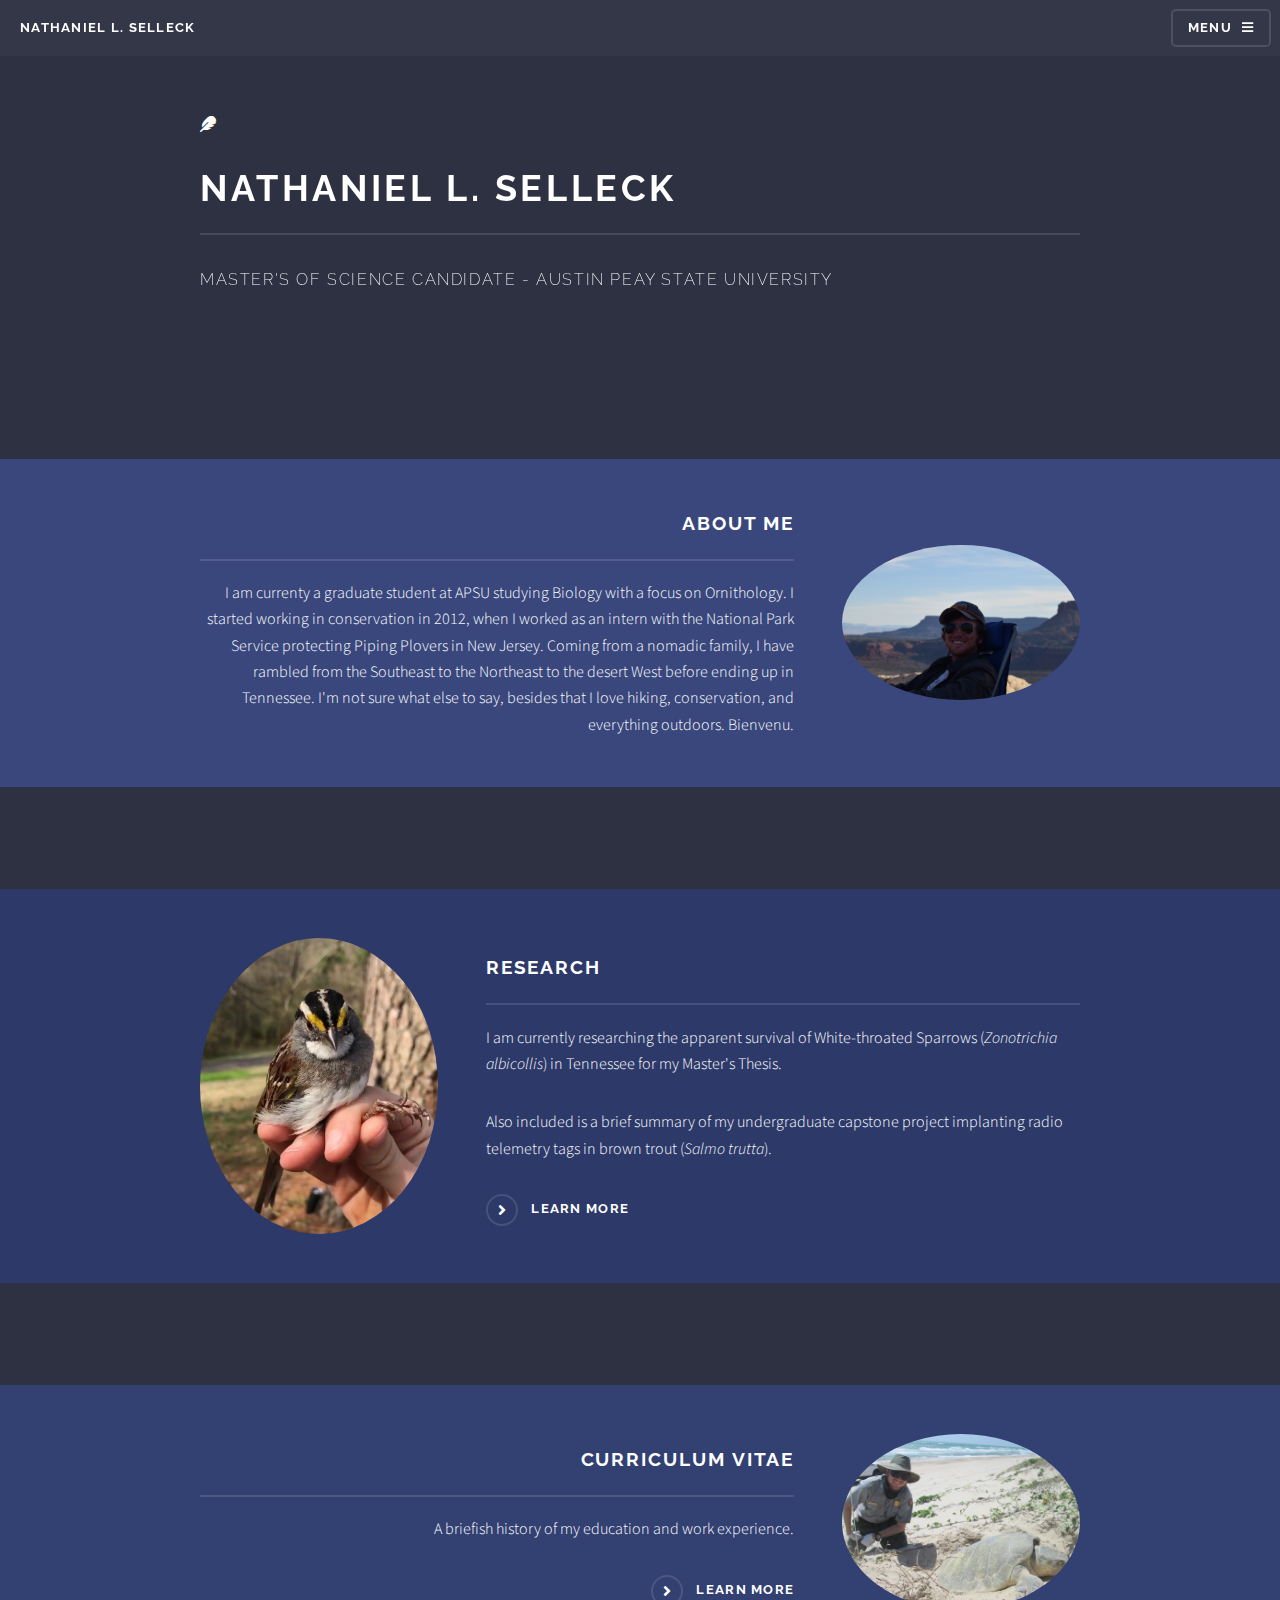
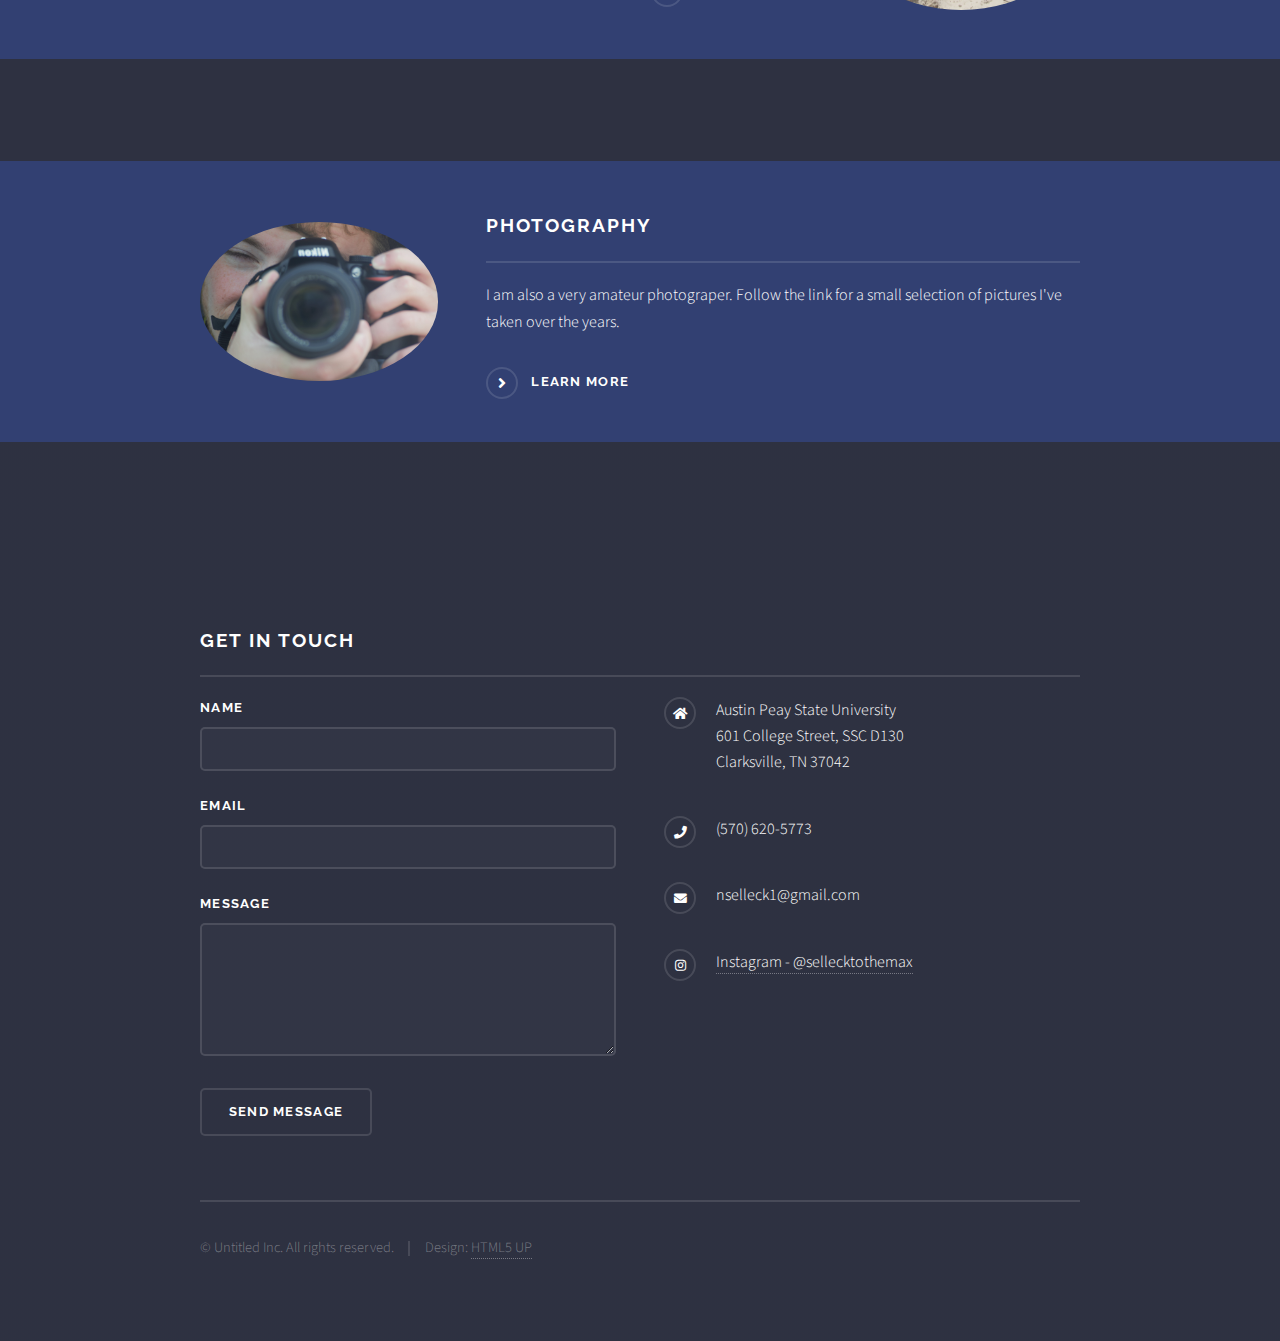
==== commit 61c793ad: "Edited .html files." ====
--- a/index.html
+++ b/index.html
@@ -133,7 +133,7 @@
 								</li>
 								<li class="icon solid fa-phone">(570) 620-5773</li>
 								<li class="icon solid fa-envelope">nselleck1@gmail.com</a></li>
-								<li class="icon brands fa-instagram"><a href="https://www.instagram.com/sellecktothemax/" target="_blank"><Instagram - @sellecktothemax</a></li>
+								<li class="icon brands fa-instagram"><a href="https://www.instagram.com/sellecktothemax/" target="_blank">Instagram - @sellecktothemax</a></li>
 							</ul>
 							<ul class="copyright">
 								<li>&copy; Untitled Inc. All rights reserved.</li><li>Design: <a href="http://html5up.net">HTML5 UP</a></li>
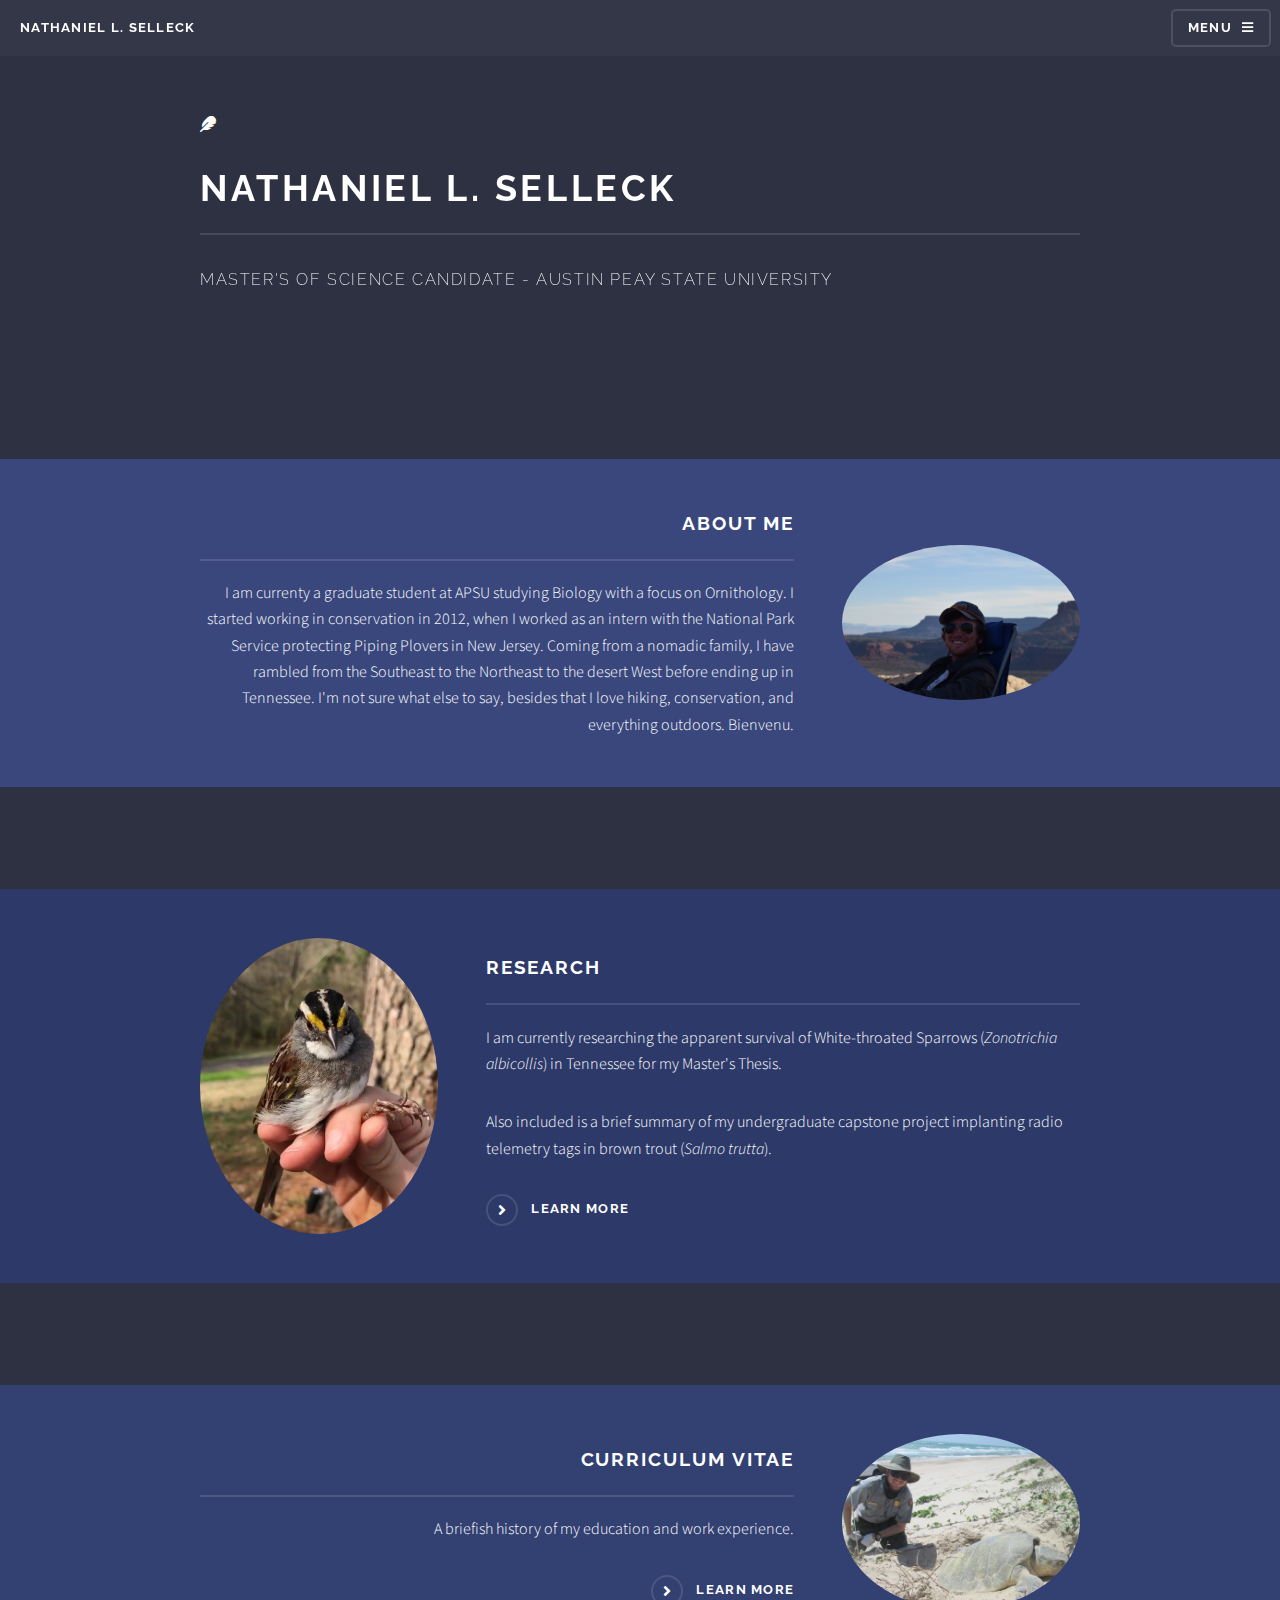
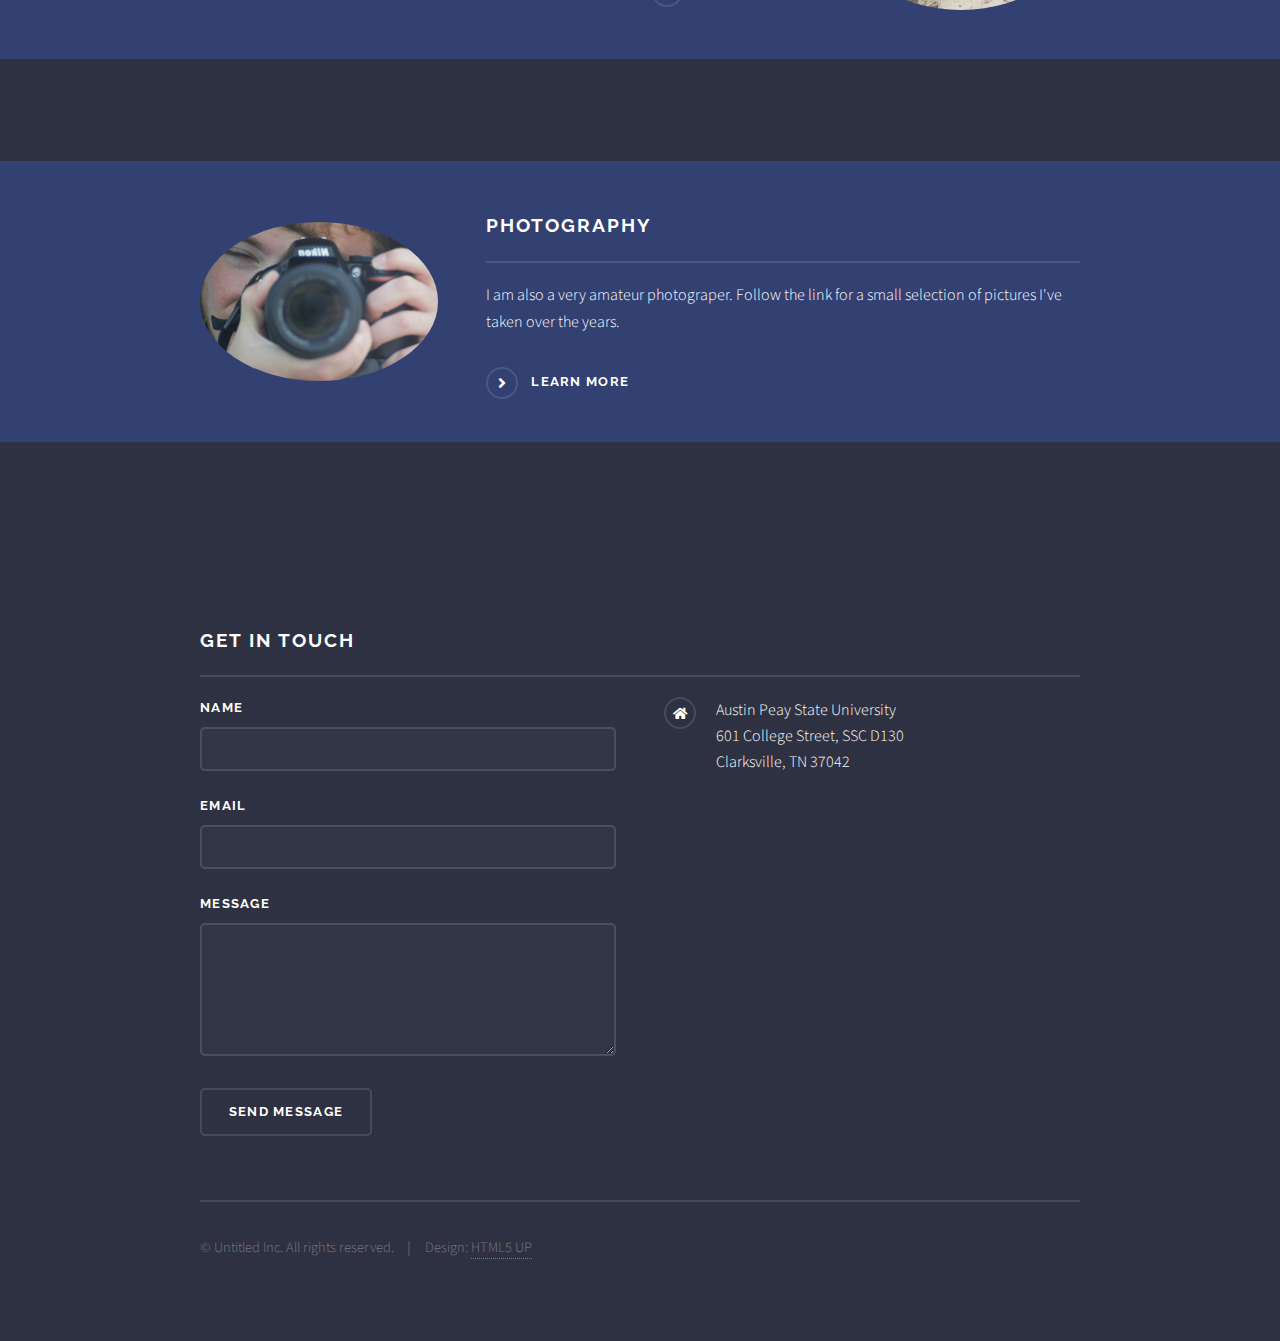
==== commit 2f87c9b7: "Removed phone, email, and the gram" ====
--- a/index.html
+++ b/index.html
@@ -131,9 +131,7 @@
 									601 College Street, SSC D130<br />
 									Clarksville, TN 37042
 								</li>
-								<li class="icon solid fa-phone">(570) 620-5773</li>
-								<li class="icon solid fa-envelope">nselleck1@gmail.com</a></li>
-								<li class="icon brands fa-instagram"><a href="https://www.instagram.com/sellecktothemax/" target="_blank">Instagram - @sellecktothemax</a></li>
+								
 							</ul>
 							<ul class="copyright">
 								<li>&copy; Untitled Inc. All rights reserved.</li><li>Design: <a href="http://html5up.net">HTML5 UP</a></li>
--- a/assets/css/main.css
+++ b/assets/css/main.css
@@ -100,7 +100,7 @@
 
 	body {
 		background-color: #2e3141;
-		background-image: linear-gradient(to top, rgba(46, 49, 65, 0.8), rgba(46, 49, 65, 0.8)), url("../../images/ducks.jpg");
+		background-image: linear-gradient(to top, rgba(46, 49, 65, 0.8), rgba(46, 49, 65, 0.8)), url("../../images/ducks.JPG");
 		background-size: auto,
  cover;
 		background-attachment: fixed,
@@ -3466,7 +3466,7 @@
 			#banner {
 				padding: 7em 0 8.25em 0 ;
 				background-color: #2e3141;
-				background-image: linear-gradient(to top, rgba(46, 49, 65, 0.8), rgba(46, 49, 65, 0.8)), url("../../images/ducks.jpg");
+				background-image: linear-gradient(to top, rgba(46, 49, 65, 0.8), rgba(46, 49, 65, 0.8)), url("../../images/ducks.JPG");
 				background-size: auto,
  cover;
 				background-position: center,
@@ -3578,7 +3578,7 @@
 		#wrapper > header {
 			padding: 9em 0 6.25em 0 ;
 			background-color: #2e3141;
-			background-image: linear-gradient(to top, rgba(46, 49, 65, 0.8), rgba(46, 49, 65, 0.8)), url("../../images/ducks.jpg");
+			background-image: linear-gradient(to top, rgba(46, 49, 65, 0.8), rgba(46, 49, 65, 0.8)), url("../../images/ducks.JPG");
 			background-size: auto,
  cover;
 			background-position: center,
